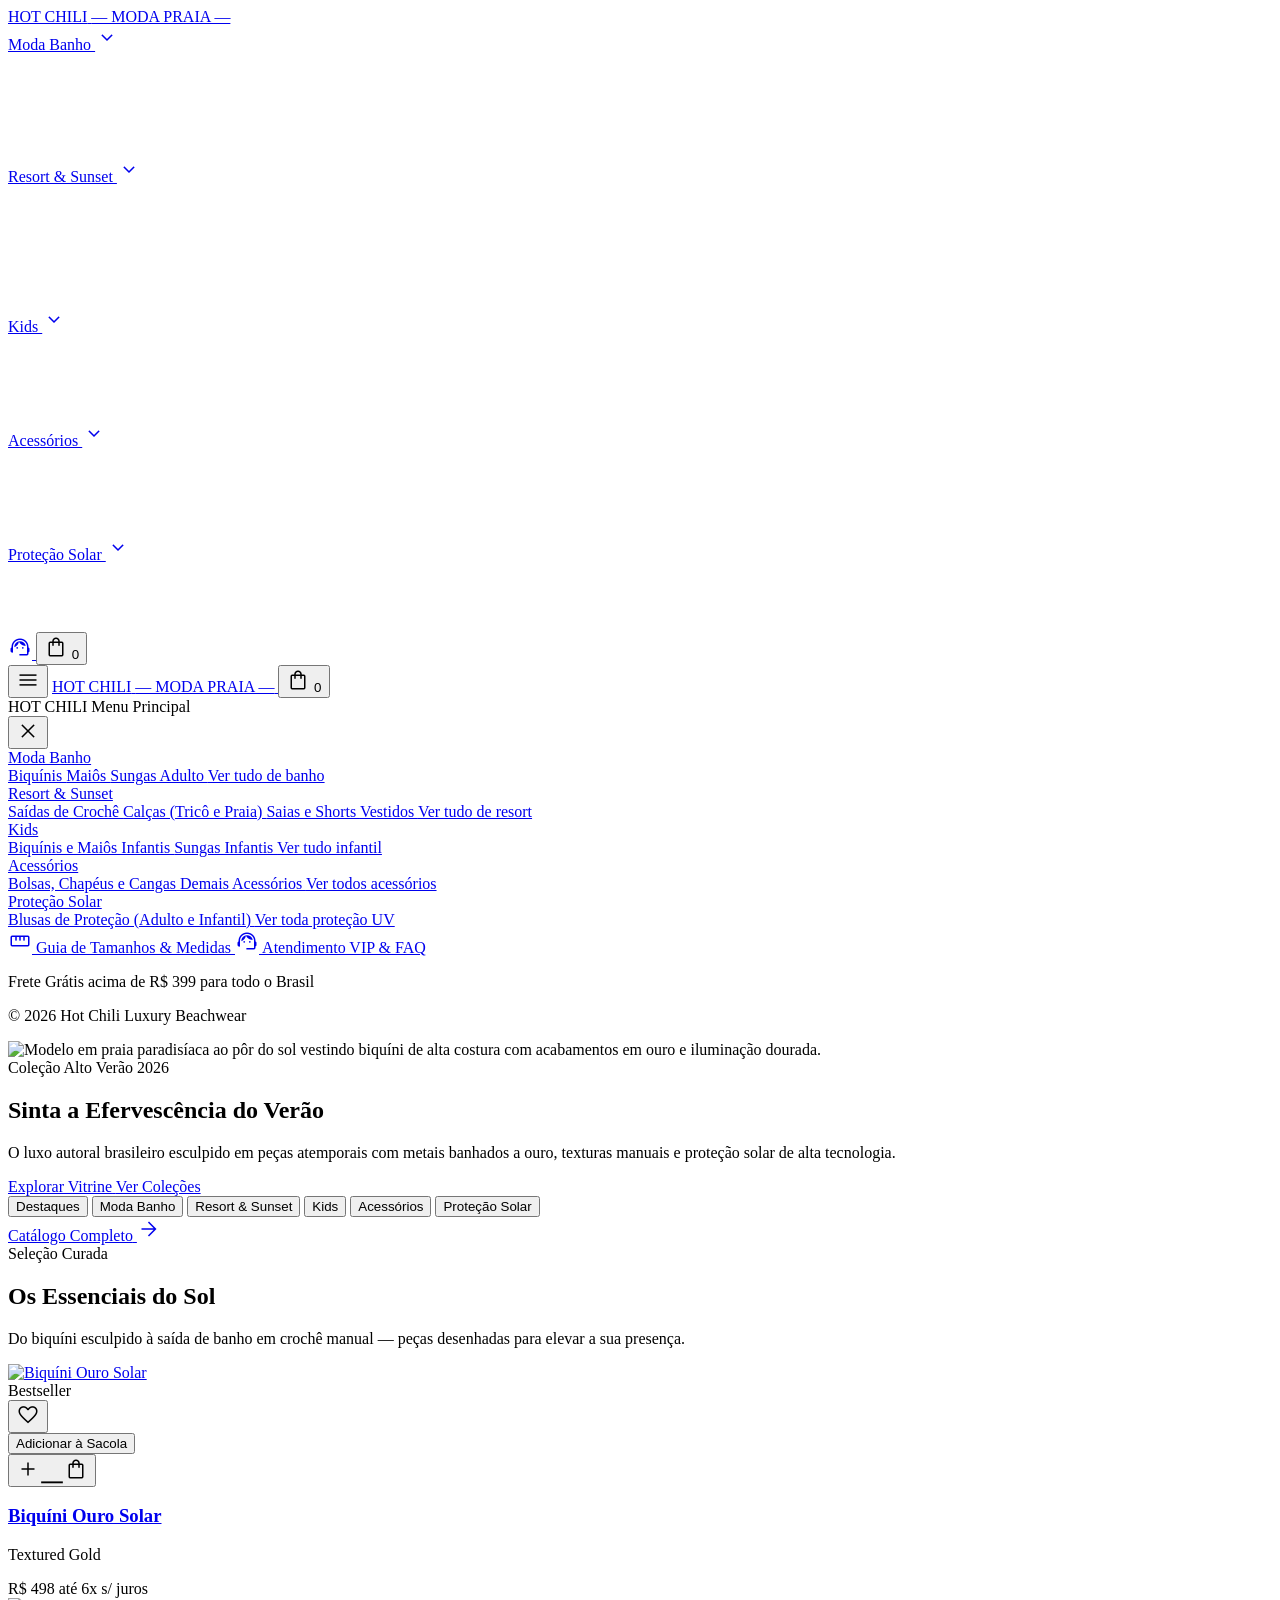
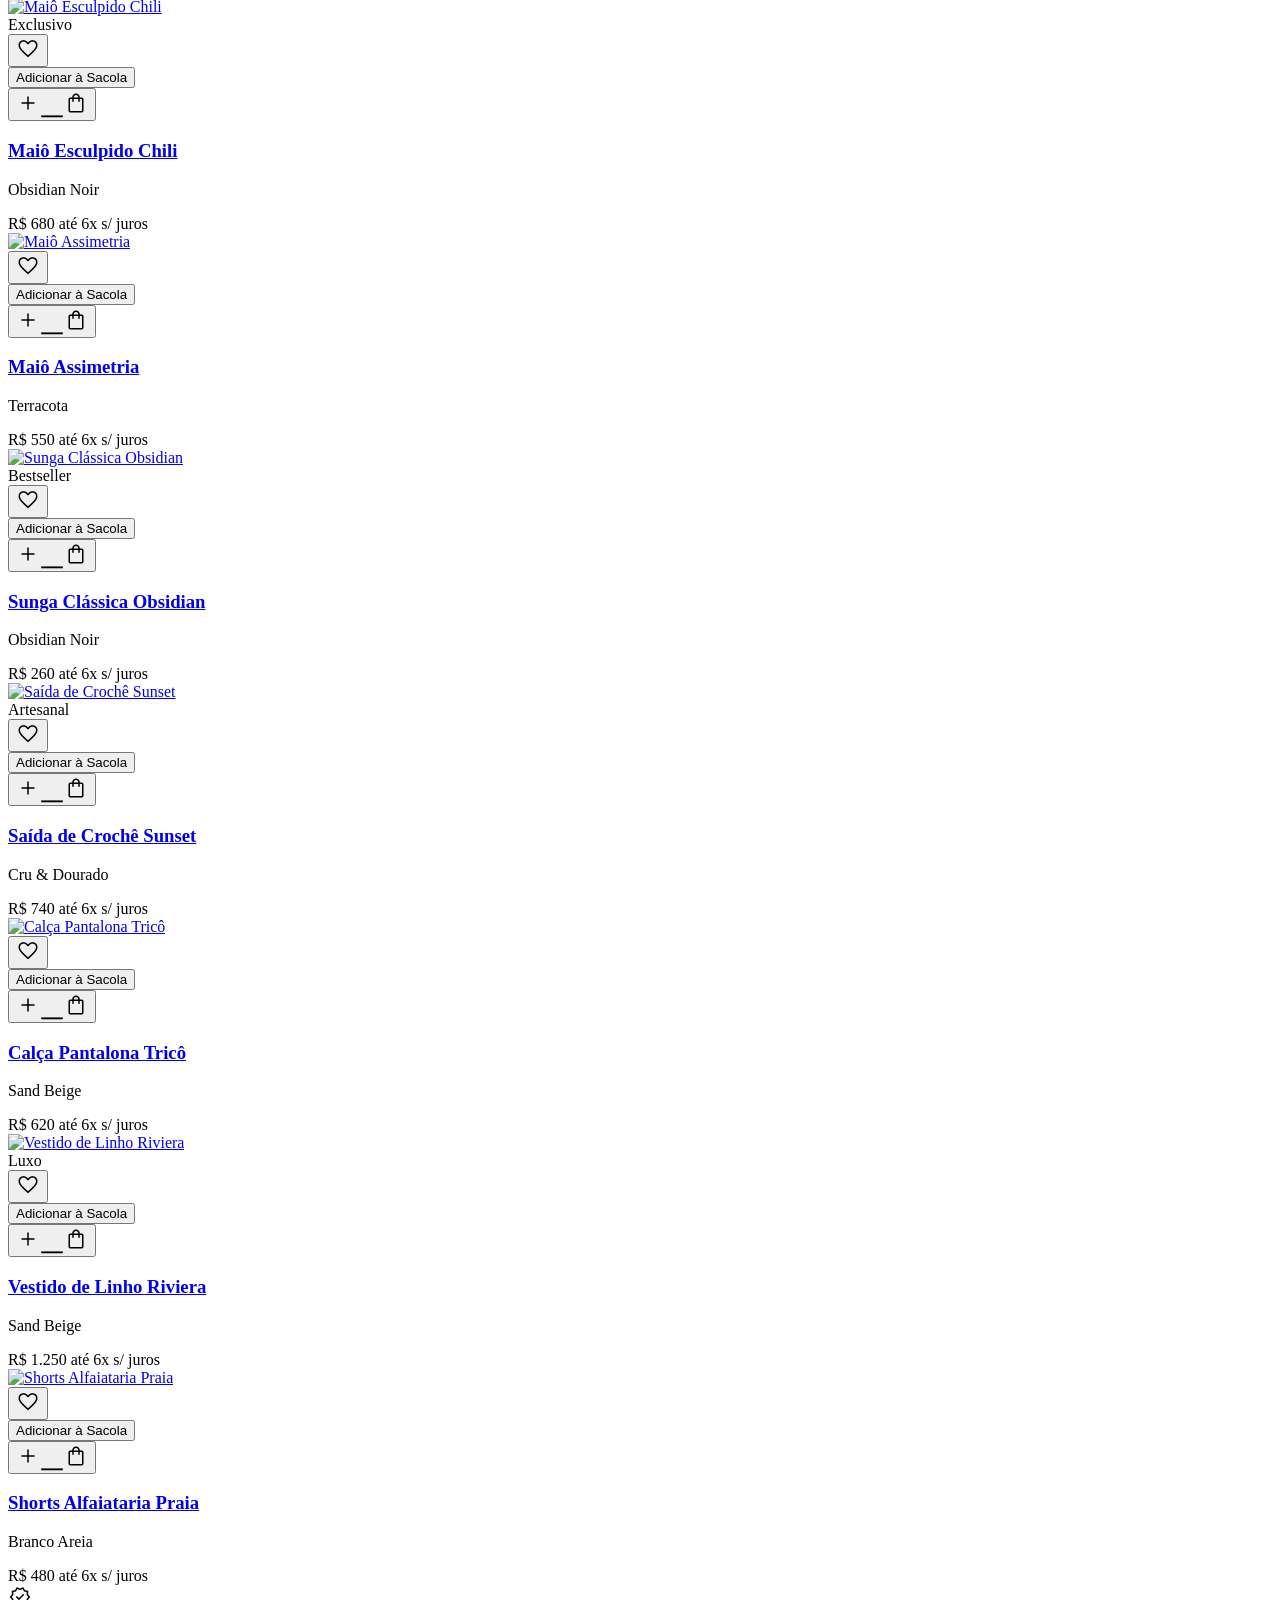
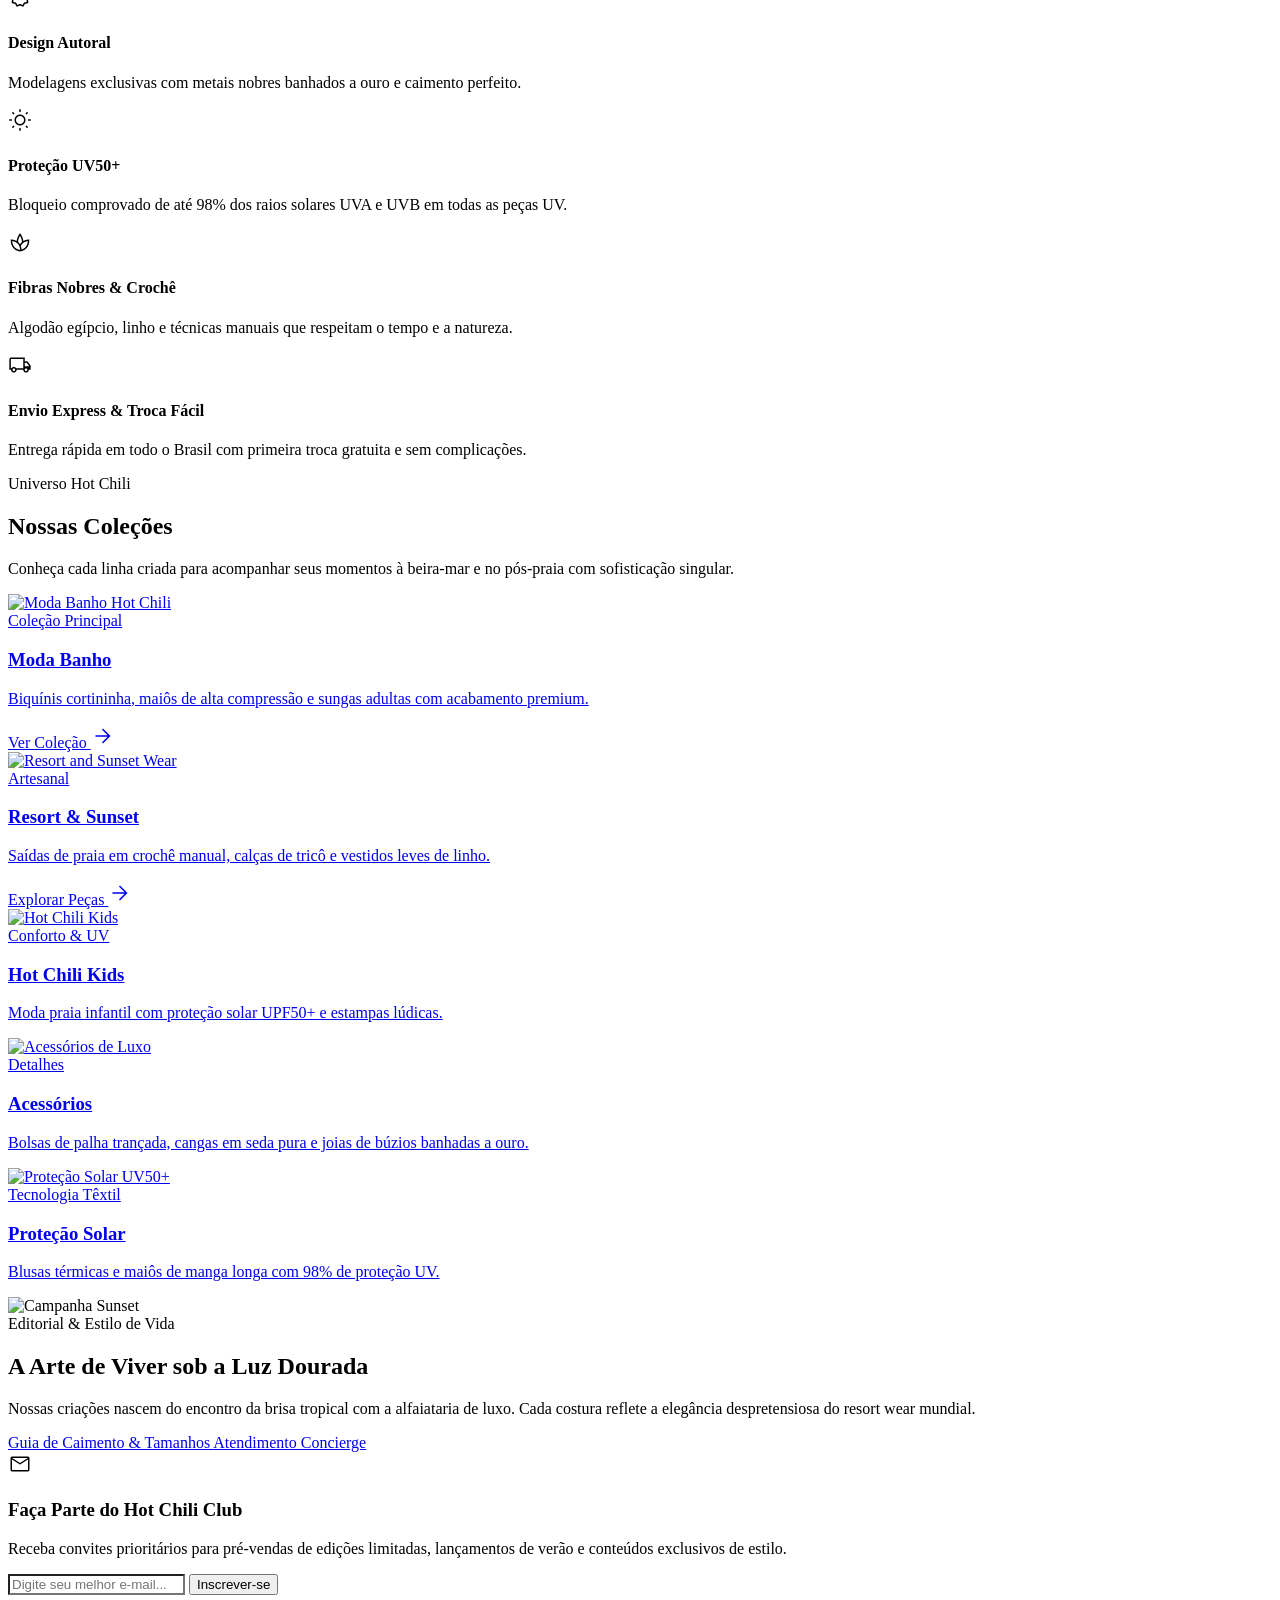
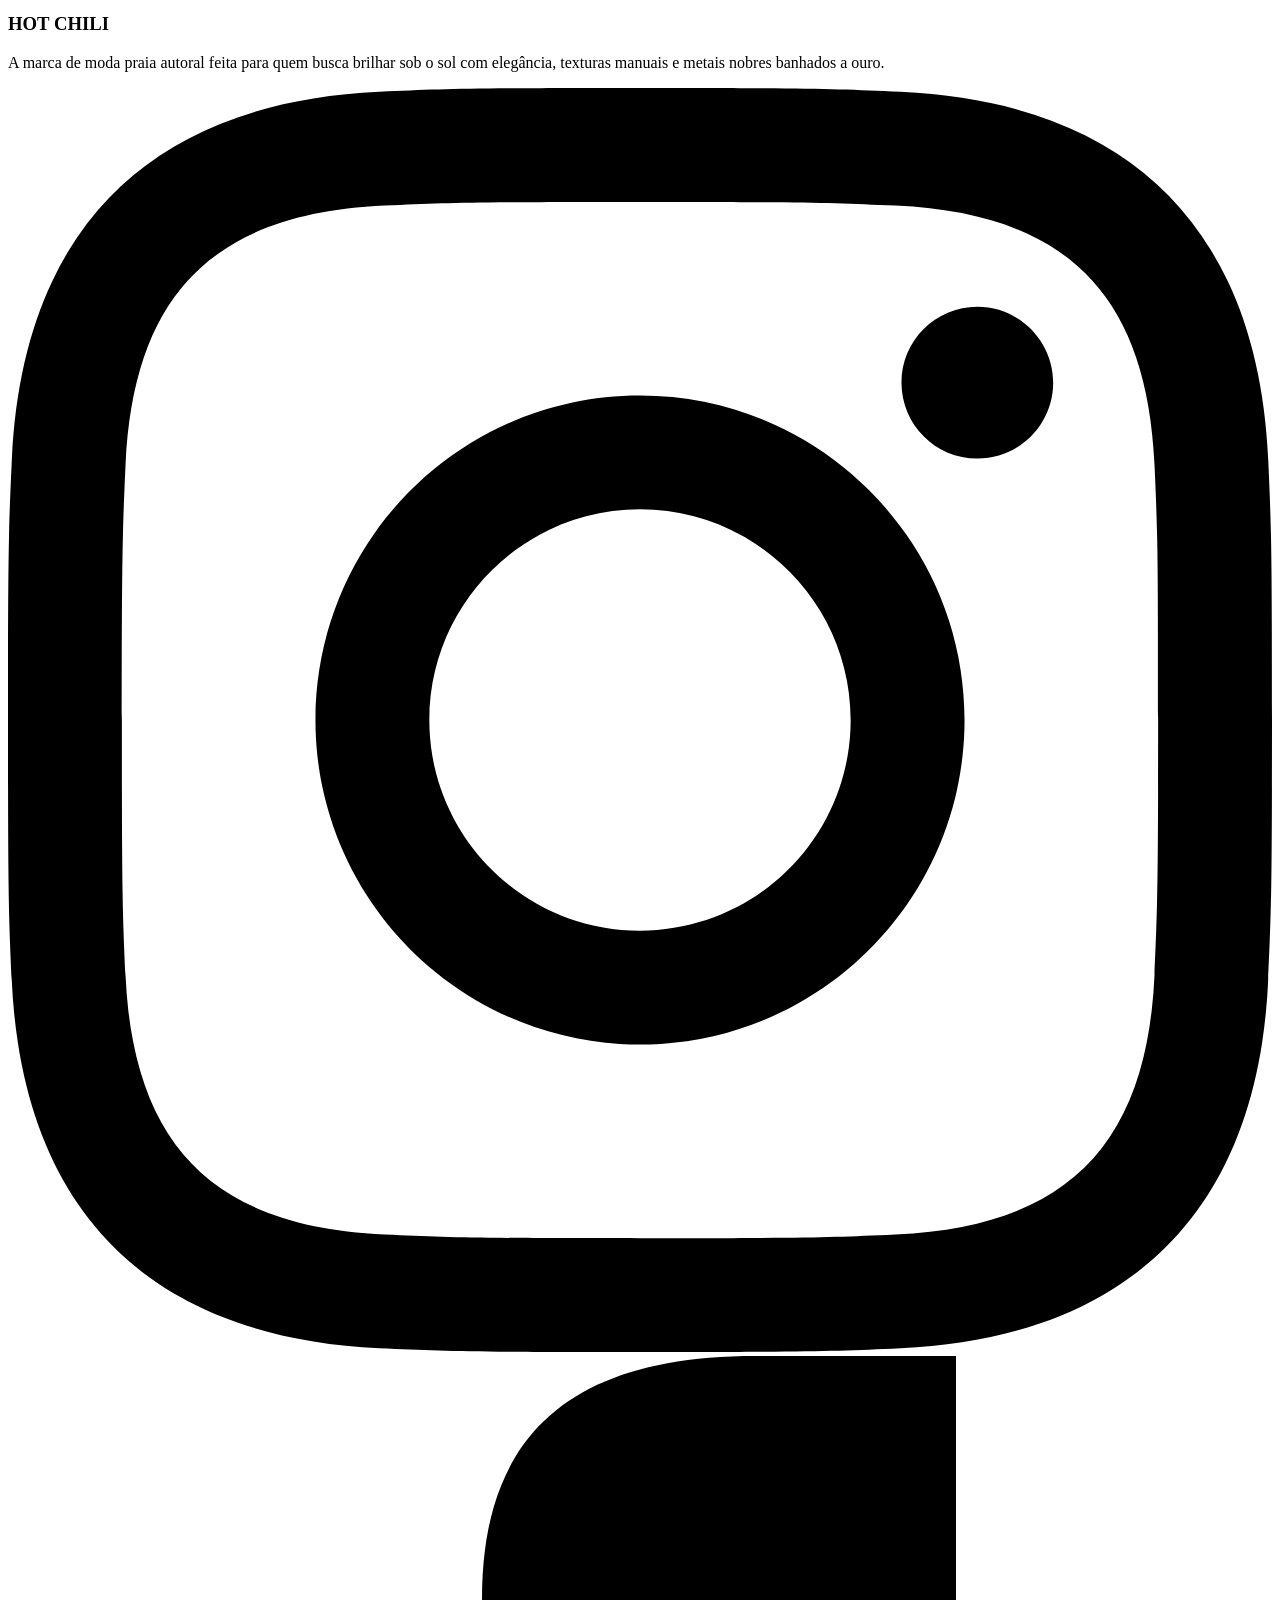
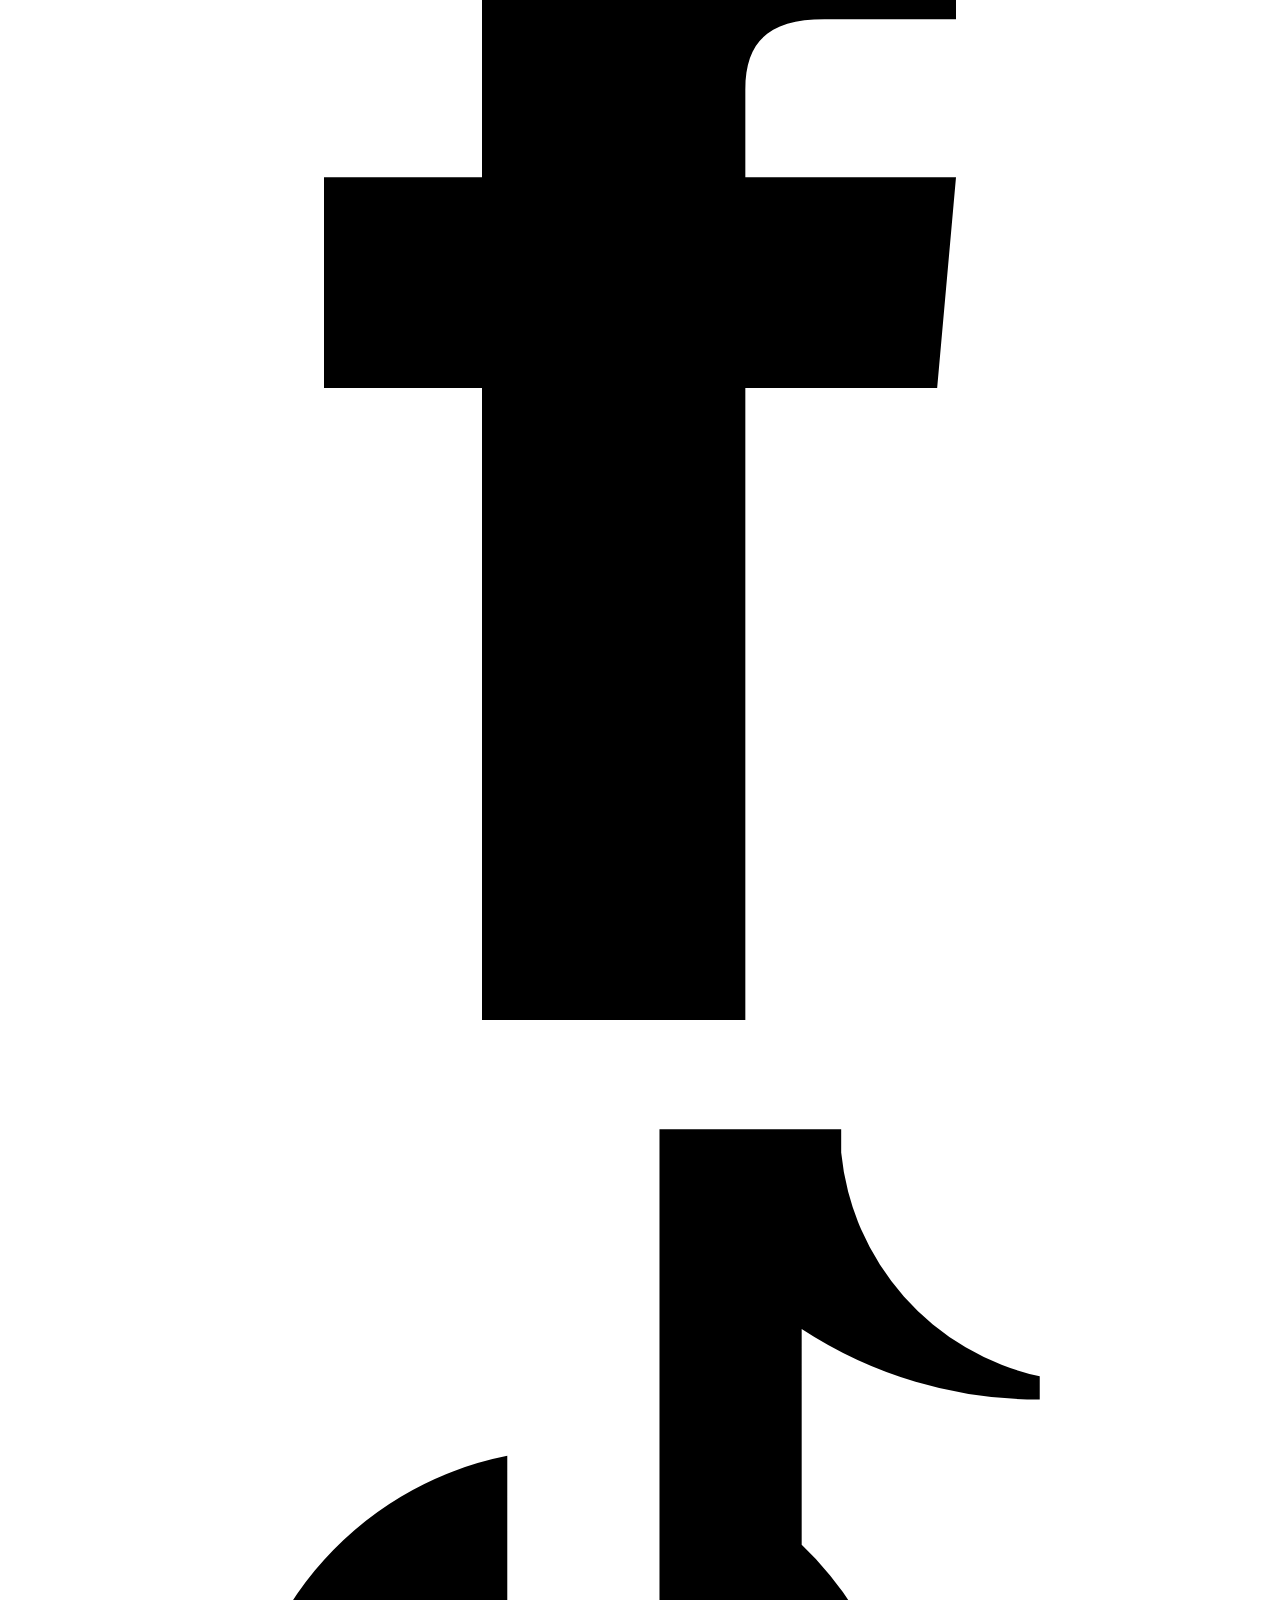
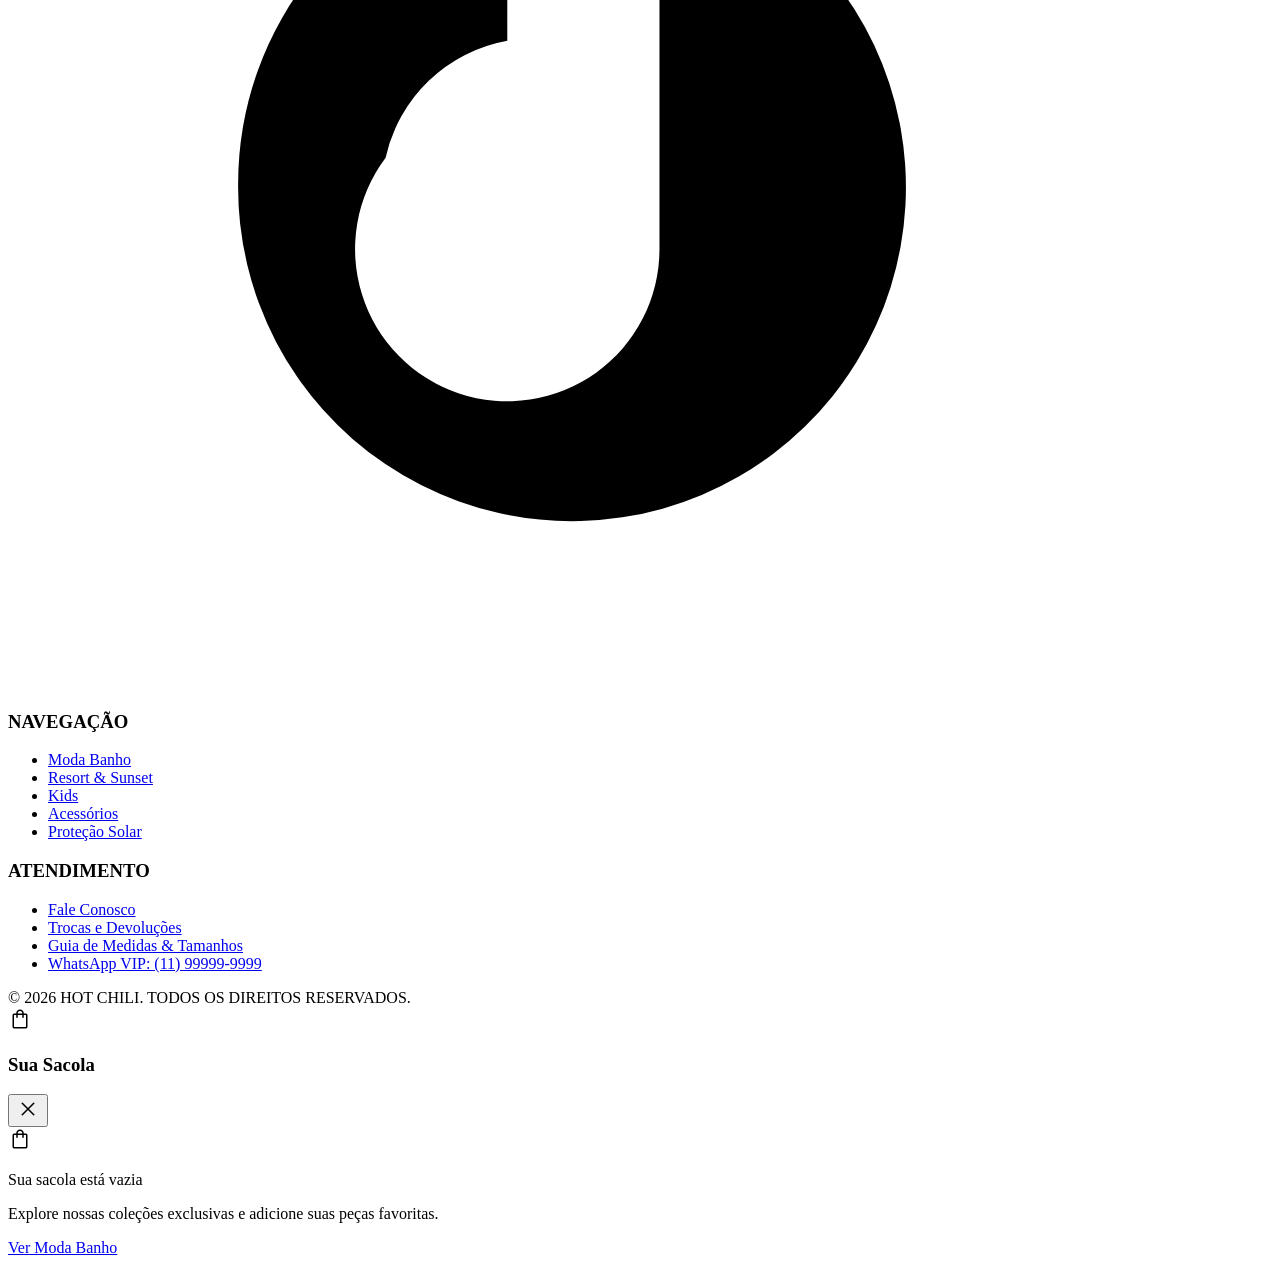
==== index.html @ a3813afa "feat: Hot Chili Luxury Beachwear E-commerce & Headless CMS" ====
<!DOCTYPE html>
<html class="scroll-smooth" lang="pt-BR">
<head>
    <meta charset="utf-8"/>
    <meta content="width=device-width, initial-scale=1.0, maximum-scale=5.0" name="viewport"/>
    <title>Hot Chili | Sinta a Efervescência do Verão - Luxury Beachwear</title>
    <!-- Google Fonts -->
    <link href="https://fonts.googleapis.com" rel="preconnect"/>
    <link crossorigin="" href="https://fonts.gstatic.com" rel="preconnect"/>
    <link href="https://fonts.googleapis.com/css2?family=Cinzel:wght@400..800&amp;family=Hanken+Grotesk:ital,wght@0,100..900;1,100..900&amp;family=Playfair+Display:ital,wght@0,400..900;1,400..900&amp;display=swap" rel="stylesheet"/>
    <!-- Material Symbols -->
    <link href="https://fonts.googleapis.com/css2?family=Material+Symbols+Outlined:wght,FILL@100..700,0..1&amp;display=swap" rel="stylesheet"/>
    <!-- Tailwind CSS & Global Stylesheet -->
    <script src="https://cdn.tailwindcss.com?plugins=forms,container-queries"></script>
    <script src="js/config/tailwind-theme.js"></script>
    <link rel="stylesheet" href="css/main.css"/>
</head>
<body data-page-id="home" class="bg-surface text-on-surface font-body-md antialiased selection:bg-primary-container selection:text-on-primary-container">
    <div id="header-root"></div>

    <main class="pt-14 sm:pt-16 lg:pt-[65px]">
        <!-- Painel 1: Hero Section Editorial (Renderizado dinamicamente via Hero.js & HomePage.js) -->
        <div id="hero-root"></div>

        <!-- Painel 2: Barra de Filtros & Navegador Rápido de Categorias (Renderizado via SubNavBar.js & HomePage.js) -->
        <div id="subnav-root"></div>

        <!-- Vitrine Dinâmica de Produtos (Renderizada via ProductGrid.js & HomePage.js) -->
        <div id="vitrine-root"></div>

        <!-- Seção de Pilares de Luxo e Diferenciais de Marca -->
        <section class="py-10 sm:py-14 px-4 sm:px-6 md:px-8 lg:px-12 bg-surface-container-low border-b border-outline-variant/20">
            <div class="max-w-7xl mx-auto grid grid-cols-1 sm:grid-cols-2 lg:grid-cols-4 gap-6 sm:gap-8">
                <div class="flex items-start gap-4 p-2 sm:p-4 fade-lift">
                    <div class="w-11 h-11 sm:w-12 sm:h-12 rounded-full bg-primary-container/30 text-primary flex items-center justify-center flex-shrink-0">
                        <span class="material-symbols-outlined text-xl sm:text-2xl">verified</span>
                    </div>
                    <div>
                        <h4 class="font-title-md text-sm sm:text-base text-on-surface font-semibold mb-1">Design Autoral</h4>
                        <p class="font-body-md text-xs sm:text-sm text-on-surface-variant">Modelagens exclusivas com metais nobres banhados a ouro e caimento perfeito.</p>
                    </div>
                </div>

                <div class="flex items-start gap-4 p-2 sm:p-4 fade-lift" style="transition-delay: 100ms;">
                    <div class="w-11 h-11 sm:w-12 sm:h-12 rounded-full bg-primary-container/30 text-primary flex items-center justify-center flex-shrink-0">
                        <span class="material-symbols-outlined text-xl sm:text-2xl">wb_sunny</span>
                    </div>
                    <div>
                        <h4 class="font-title-md text-sm sm:text-base text-on-surface font-semibold mb-1">Proteção UV50+</h4>
                        <p class="font-body-md text-xs sm:text-sm text-on-surface-variant">Bloqueio comprovado de até 98% dos raios solares UVA e UVB em todas as peças UV.</p>
                    </div>
                </div>

                <div class="flex items-start gap-4 p-2 sm:p-4 fade-lift" style="transition-delay: 200ms;">
                    <div class="w-11 h-11 sm:w-12 sm:h-12 rounded-full bg-primary-container/30 text-primary flex items-center justify-center flex-shrink-0">
                        <span class="material-symbols-outlined text-xl sm:text-2xl">spa</span>
                    </div>
                    <div>
                        <h4 class="font-title-md text-sm sm:text-base text-on-surface font-semibold mb-1">Fibras Nobres &amp; Crochê</h4>
                        <p class="font-body-md text-xs sm:text-sm text-on-surface-variant">Algodão egípcio, linho e técnicas manuais que respeitam o tempo e a natureza.</p>
                    </div>
                </div>

                <div class="flex items-start gap-4 p-2 sm:p-4 fade-lift" style="transition-delay: 300ms;">
                    <div class="w-11 h-11 sm:w-12 sm:h-12 rounded-full bg-primary-container/30 text-primary flex items-center justify-center flex-shrink-0">
                        <span class="material-symbols-outlined text-xl sm:text-2xl">local_shipping</span>
                    </div>
                    <div>
                        <h4 class="font-title-md text-sm sm:text-base text-on-surface font-semibold mb-1">Envio Express &amp; Troca Fácil</h4>
                        <p class="font-body-md text-xs sm:text-sm text-on-surface-variant">Entrega rápida em todo o Brasil com primeira troca gratuita e sem complicações.</p>
                    </div>
                </div>
            </div>
        </section>

        <!-- Bento Grid de Coleções Exclusivas (Summer Essentials) -->
        <section class="py-12 sm:py-16 md:py-20 px-4 sm:px-6 md:px-8 lg:px-12 bg-surface" id="colecoes">
            <div class="mb-8 sm:mb-12 text-center max-w-2xl mx-auto fade-lift px-2">
                <span class="text-primary font-label-sm text-xs uppercase tracking-widest font-bold block mb-2">Universo Hot Chili</span>
                <h2 class="font-display-lg text-2xl sm:text-3xl md:text-4xl text-on-surface mb-2 sm:mb-3">Nossas Coleções</h2>
                <p class="font-body-md text-on-surface-variant text-xs sm:text-sm md:text-base">Conheça cada linha criada para acompanhar seus momentos à beira-mar e no pós-praia com sofisticação singular.</p>
            </div>

            <div class="grid grid-cols-1 md:grid-cols-12 gap-4 sm:gap-6 max-w-7xl mx-auto">
                <!-- 1. Moda Praia (Featured Grande - 7 cols) -->
                <a href="moda-banho.html" class="md:col-span-7 relative min-h-[340px] sm:min-h-[380px] md:min-h-[460px] rounded-xl overflow-hidden group cursor-pointer shadow-[0_20px_40px_rgba(123,88,0,0.06)] block fade-lift">
                    <img class="absolute inset-0 w-full h-full object-cover transition-transform duration-1000 group-hover:scale-105" alt="Moda Banho Hot Chili" src="https://lh3.googleusercontent.com/aida/[base64]"/>
                    <div class="absolute inset-0 bg-gradient-to-t from-on-surface/85 via-on-surface/30 to-transparent flex items-end p-5 sm:p-8 md:p-10">
                        <div>
                            <span class="bg-primary text-on-primary font-label-sm text-[10px] sm:text-xs px-3 py-1 sm:px-3.5 sm:py-1.5 rounded-full mb-2 sm:mb-3 inline-block uppercase tracking-wider font-bold">Coleção Principal</span>
                            <h3 class="font-display-lg text-xl sm:text-2xl md:text-3xl text-surface-container-lowest mb-1.5 sm:mb-2">Moda Banho</h3>
                            <p class="font-body-md text-surface-variant/90 text-xs sm:text-sm md:text-base max-w-md">Biquínis cortininha, maiôs de alta compressão e sungas adultas com acabamento premium.</p>
                            <span class="inline-flex items-center gap-1.5 text-primary-fixed font-label-sm text-xs uppercase tracking-widest mt-3 sm:mt-4 group-hover:translate-x-2 transition-transform duration-300 font-semibold">
                                Ver Coleção <span class="material-symbols-outlined text-sm">arrow_forward</span>
                            </span>
                        </div>
                    </div>
                </a>

                <!-- 2. Resort & Sunset (5 cols) -->
                <a href="resort-sunset.html" class="md:col-span-5 relative min-h-[340px] sm:min-h-[380px] md:min-h-[460px] rounded-xl overflow-hidden group cursor-pointer shadow-[0_20px_40px_rgba(123,88,0,0.06)] block fade-lift" style="transition-delay: 100ms;">
                    <img class="absolute inset-0 w-full h-full object-cover transition-transform duration-1000 group-hover:scale-105" alt="Resort and Sunset Wear" src="https://lh3.googleusercontent.com/aida-public/[base64]"/>
                    <div class="absolute inset-0 bg-gradient-to-t from-on-surface/85 via-on-surface/30 to-transparent flex items-end p-5 sm:p-8">
                        <div>
                            <span class="bg-surface/80 backdrop-blur-md text-primary font-label-sm text-[10px] sm:text-xs px-3 py-1 sm:px-3.5 sm:py-1.5 rounded-full mb-2 sm:mb-3 inline-block uppercase tracking-wider font-bold">Artesanal</span>
                            <h3 class="font-display-lg text-xl sm:text-2xl md:text-3xl text-surface-container-lowest mb-1.5 sm:mb-2">Resort &amp; Sunset</h3>
                            <p class="font-body-md text-surface-variant/90 text-xs sm:text-sm">Saídas de praia em crochê manual, calças de tricô e vestidos leves de linho.</p>
                            <span class="inline-flex items-center gap-1.5 text-primary-fixed font-label-sm text-xs uppercase tracking-widest mt-3 sm:mt-4 group-hover:translate-x-2 transition-transform duration-300 font-semibold">
                                Explorar Peças <span class="material-symbols-outlined text-sm">arrow_forward</span>
                            </span>
                        </div>
                    </div>
                </a>

                <!-- 3. Hot Chili Kids (4 cols) -->
                <a href="kids.html" class="md:col-span-4 relative min-h-[260px] sm:min-h-[300px] md:min-h-[340px] rounded-xl overflow-hidden group cursor-pointer shadow-[0_20px_40px_rgba(123,88,0,0.06)] block fade-lift">
                    <img class="absolute inset-0 w-full h-full object-cover transition-transform duration-1000 group-hover:scale-105" alt="Hot Chili Kids" src="https://lh3.googleusercontent.com/aida/[base64]"/>
                    <div class="absolute inset-0 bg-gradient-to-t from-on-surface/85 via-on-surface/30 to-transparent flex items-end p-4 sm:p-6">
                        <div>
                            <span class="bg-surface/80 backdrop-blur-md text-primary font-label-sm text-[9px] sm:text-[10px] px-2.5 py-0.5 sm:px-3 sm:py-1 rounded-full mb-1.5 inline-block uppercase tracking-wider font-bold">Conforto &amp; UV</span>
                            <h3 class="font-display-lg text-lg sm:text-xl md:text-2xl text-surface-container-lowest mb-1">Hot Chili Kids</h3>
                            <p class="font-body-md text-surface-variant/90 text-xs">Moda praia infantil com proteção solar UPF50+ e estampas lúdicas.</p>
                        </div>
                    </div>
                </a>

                <!-- 4. Acessórios de Luxo (4 cols) -->
                <a href="acessorios.html" class="md:col-span-4 relative min-h-[260px] sm:min-h-[300px] md:min-h-[340px] rounded-xl overflow-hidden group cursor-pointer shadow-[0_20px_40px_rgba(123,88,0,0.06)] block fade-lift" style="transition-delay: 100ms;">
                    <img class="absolute inset-0 w-full h-full object-cover transition-transform duration-1000 group-hover:scale-105" alt="Acessórios de Luxo" src="https://lh3.googleusercontent.com/aida-public/[base64]"/>
                    <div class="absolute inset-0 bg-gradient-to-t from-on-surface/85 via-on-surface/30 to-transparent flex items-end p-4 sm:p-6">
                        <div>
                            <span class="bg-surface/80 backdrop-blur-md text-primary font-label-sm text-[9px] sm:text-[10px] px-2.5 py-0.5 sm:px-3 sm:py-1 rounded-full mb-1.5 inline-block uppercase tracking-wider font-bold">Detalhes</span>
                            <h3 class="font-display-lg text-lg sm:text-xl md:text-2xl text-surface-container-lowest mb-1">Acessórios</h3>
                            <p class="font-body-md text-surface-variant/90 text-xs">Bolsas de palha trançada, cangas em seda pura e joias de búzios banhadas a ouro.</p>
                        </div>
                    </div>
                </a>

                <!-- 5. Proteção Solar (4 cols) -->
                <a href="protecao-solar.html" class="md:col-span-4 relative min-h-[260px] sm:min-h-[300px] md:min-h-[340px] rounded-xl overflow-hidden group cursor-pointer shadow-[0_20px_40px_rgba(123,88,0,0.06)] block fade-lift" style="transition-delay: 200ms;">
                    <img class="absolute inset-0 w-full h-full object-cover transition-transform duration-1000 group-hover:scale-105" alt="Proteção Solar UV50+" src="https://lh3.googleusercontent.com/aida/[base64]"/>
                    <div class="absolute inset-0 bg-gradient-to-t from-on-surface/85 via-on-surface/30 to-transparent flex items-end p-4 sm:p-6">
                        <div>
                            <span class="bg-surface/80 backdrop-blur-md text-primary font-label-sm text-[9px] sm:text-[10px] px-2.5 py-0.5 sm:px-3 sm:py-1 rounded-full mb-1.5 inline-block uppercase tracking-wider font-bold">Tecnologia Têxtil</span>
                            <h3 class="font-display-lg text-lg sm:text-xl md:text-2xl text-surface-container-lowest mb-1">Proteção Solar</h3>
                            <p class="font-body-md text-surface-variant/90 text-xs">Blusas térmicas e maiôs de manga longa com 98% de proteção UV.</p>
                        </div>
                    </div>
                </a>
            </div>
        </section>

        <!-- Campanha Editorial: The Sunset Experience -->
        <section class="w-full relative py-14 sm:py-20 md:py-28 overflow-hidden bg-on-surface text-surface">
            <div class="absolute inset-0 opacity-20">
                <img alt="Campanha Sunset" class="w-full h-full object-cover" src="https://lh3.googleusercontent.com/aida-public/[base64]"/>
            </div>
            <div class="relative z-10 max-w-4xl mx-auto px-4 sm:px-6 md:px-8 lg:px-12 text-center">
                <span class="font-label-sm text-[10px] sm:text-xs uppercase tracking-[0.25em] sm:tracking-[0.3em] text-primary-fixed-dim block mb-3 sm:mb-4">Editorial &amp; Estilo de Vida</span>
                <h2 class="font-display-lg text-2xl sm:text-4xl md:text-5xl lg:text-6xl text-surface mb-4 sm:mb-6 leading-tight">
                    A Arte de Viver sob a Luz Dourada
                </h2>
                <p class="font-body-lg text-surface-variant text-xs sm:text-base md:text-lg max-w-2xl mx-auto mb-8 sm:mb-10 px-2">
                    Nossas criações nascem do encontro da brisa tropical com a alfaiataria de luxo. Cada costura reflete a elegância despretensiosa do resort wear mundial.
                </p>
                <div class="flex flex-col sm:flex-row gap-3 sm:gap-4 justify-center items-center px-4 sm:px-0">
                    <a href="guia-tamanhos.html" class="w-full sm:w-auto px-8 py-3.5 sm:py-4 rounded-full border border-primary-fixed-dim/50 text-primary-fixed-dim hover:bg-primary-fixed-dim hover:text-on-surface font-label-sm text-xs uppercase tracking-widest transition-all duration-300 text-center">
                        Guia de Caimento &amp; Tamanhos
                    </a>
                    <a href="atendimento.html" class="w-full sm:w-auto px-8 py-3.5 sm:py-4 rounded-full bg-primary text-on-primary hover:bg-primary-container font-label-sm text-xs uppercase tracking-widest transition-all duration-300 text-center shadow-md">
                        Atendimento Concierge
                    </a>
                </div>
            </div>
        </section>

        <!-- Newsletter & VIP Club (Hot Chili Club) -->
        <section class="py-12 sm:py-16 px-4 sm:px-6 md:px-8 lg:px-12 bg-surface-container-high border-t border-outline-variant/30">
            <div class="max-w-3xl mx-auto text-center fade-lift">
                <span class="material-symbols-outlined text-3xl sm:text-4xl text-primary mb-2 sm:mb-3">mail</span>
                <h3 class="font-display-lg text-xl sm:text-2xl md:text-3xl text-on-surface mb-2 sm:mb-3">Faça Parte do Hot Chili Club</h3>
                <p class="font-body-md text-on-surface-variant mb-6 sm:mb-8 max-w-xl mx-auto text-xs sm:text-sm md:text-base px-2">
                    Receba convites prioritários para pré-vendas de edições limitadas, lançamentos de verão e conteúdos exclusivos de estilo.
                </p>

                <form id="newsletter-form" class="flex flex-col sm:flex-row gap-3 max-w-md mx-auto px-4 sm:px-0">
                    <input required type="email" placeholder="Digite seu melhor e-mail..." class="flex-grow px-5 sm:px-6 py-3.5 rounded-full bg-surface border border-outline-variant/40 text-on-surface placeholder-on-surface-variant/60 focus:outline-none focus:border-primary text-sm"/>
                    <button type="submit" class="btn-fluid-hover bg-on-surface text-primary-fixed-dim px-8 py-3.5 rounded-full font-label-sm text-xs uppercase tracking-widest flex-shrink-0 shadow-md active:scale-95">
                        <span>Inscrever-se</span>
                    </button>
                </form>
                <p id="newsletter-feedback" class="hidden mt-4 text-xs font-semibold text-primary"></p>
            </div>
        </section>
    </main>

    <!-- Footer Global (Renderizado via Footer.js) -->
    <div id="footer-root"></div>

    <script type="module" src="js/app.js"></script>
</body>
</html>
---- css/main.css ----
/* ==========================================================================
   Hot Chili Luxury Beachwear - Global Stylesheet
   ========================================================================== */

/* Prevent horizontal scroll issues without breaking position: sticky */
html {
    scroll-behavior: smooth;
}

body {
    overflow-x: clip;
    -webkit-tap-highlight-color: transparent;
    touch-action: manipulation;
}

/* Sticky SubNavBar Utility */
.sticky-subnav {
    position: -webkit-sticky !important;
    position: sticky !important;
    top: 56px !important;
    z-index: 40 !important;
}

@media (min-width: 1024px) {
    .sticky-subnav {
        top: 65px !important;
    }
}

/* Material Symbols configuration */
.material-symbols-outlined {
    font-variation-settings: 'FILL' 0, 'wght' 300, 'GRAD' 0, 'opsz' 24;
}
.material-symbols-outlined.filled {
    font-variation-settings: 'FILL' 1, 'wght' 300, 'GRAD' 0, 'opsz' 24;
}

/* Custom Easings and Micro-animations */
.ease-out-quint {
    transition-timing-function: cubic-bezier(0.22, 1, 0.36, 1);
}

.zoom-img,
.card-hover-zoom img {
    transition: transform 0.7s cubic-bezier(0.22, 1, 0.36, 1);
}
.group:hover .zoom-img,
.card-hover-zoom:hover img {
    transform: scale(1.05);
}

/* Fluid Hover Button Animation */
.btn-fluid-hover {
    position: relative;
    overflow: hidden;
    transition: color 0.5s cubic-bezier(0.22, 1, 0.36, 1);
}
.btn-fluid-hover::before {
    content: '';
    position: absolute;
    top: 50%;
    left: 50%;
    width: 0;
    height: 0;
    background: #efbf62;
    border-radius: 50%;
    transform: translate(-50%, -50%);
    transition: width 0.6s cubic-bezier(0.22, 1, 0.36, 1), height 0.6s cubic-bezier(0.22, 1, 0.36, 1);
    z-index: 0;
}
.btn-fluid-hover:hover::before {
    width: 300%;
    padding-top: 300%;
}
.btn-fluid-hover span {
    position: relative;
    z-index: 1;
}
.btn-fluid-hover:hover {
    color: #201b13;
}

/* Scroll Animations */
.fade-lift {
    opacity: 0;
    transform: translateY(20px);
    transition: opacity 0.8s cubic-bezier(0.22, 1, 0.36, 1), transform 0.8s cubic-bezier(0.22, 1, 0.36, 1);
}
.fade-lift.visible {
    opacity: 1;
    transform: translateY(0);
}

/* Glassmorphism Navigation */
.glass-nav {
    background-color: rgba(255, 248, 243, 0.75);
    backdrop-filter: blur(16px);
    -webkit-backdrop-filter: blur(16px);
}

/* Dropdown Menu Transitions */
.dropdown-menu {
    opacity: 0;
    visibility: hidden;
    transform: translateY(10px);
    transition: all 0.3s cubic-bezier(0.22, 1, 0.36, 1);
}
.group:hover .dropdown-menu {
    opacity: 1;
    visibility: visible;
    transform: translateY(0);
}

/* Hide Scrollbar with Touch Momentum */
.hide-scrollbar::-webkit-scrollbar {
    display: none;
}
.hide-scrollbar {
    -ms-overflow-style: none;
    scrollbar-width: none;
    -webkit-overflow-scrolling: touch;
}

/* Focus and Accessibility */
a:focus-visible,
button:focus-visible,
input:focus-visible,
select:focus-visible {
    outline: 2px solid #7b5800;
    outline-offset: 2px;
}

/* Base Form Input Enhancements */
input[type="text"],
input[type="email"],
input[type="tel"],
select {
    color: #201b13;
    background-color: #ffffff;
}

/* Product Card Quick Add Micro-interaction */
.product-card .quick-add-btn {
    opacity: 0;
    transform: translateY(8px);
    transition: opacity 0.3s ease, transform 0.3s ease;
}

.product-card:hover .quick-add-btn {
    opacity: 1;
    transform: translateY(0);
}

/* Responsive Touch Devices: Always visible on mobile */
@media (hover: none) and (pointer: coarse) {
    .product-card .quick-add-btn {
        opacity: 1;
        transform: translateY(0);
    }
}
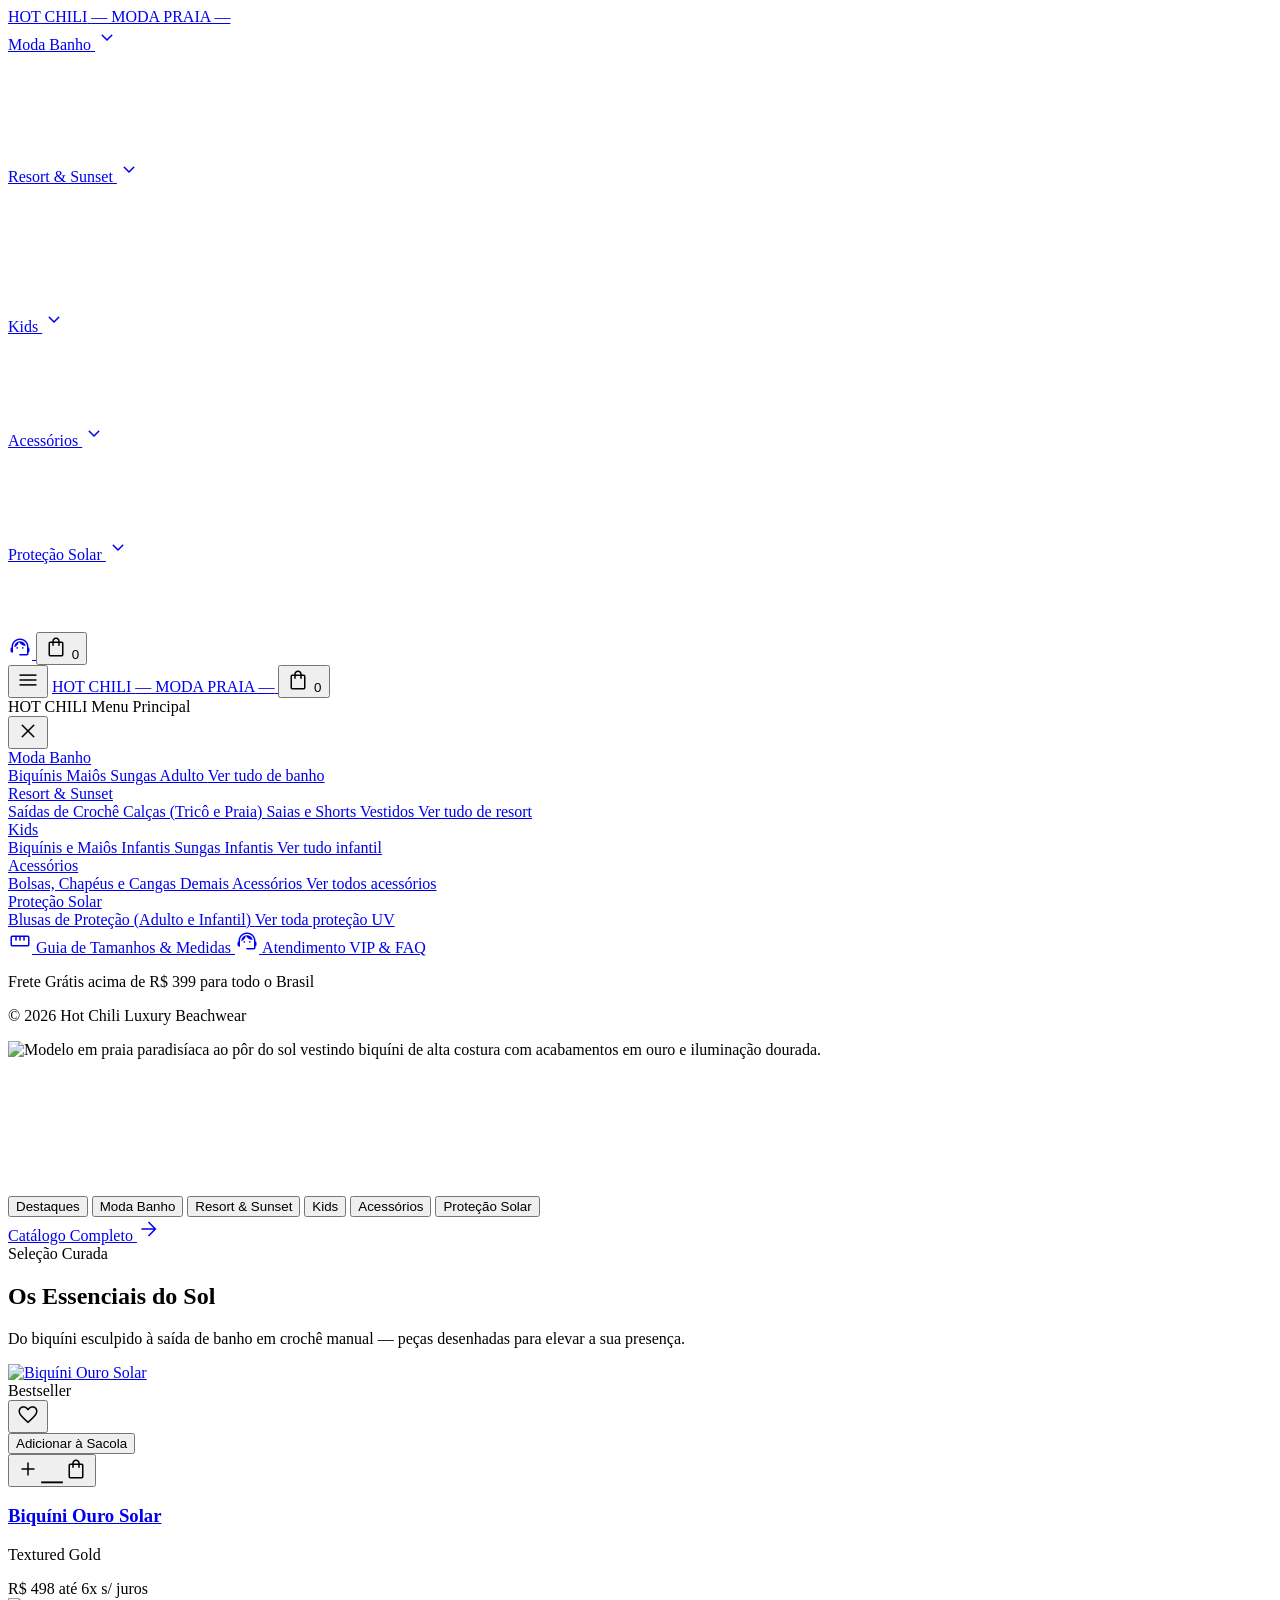
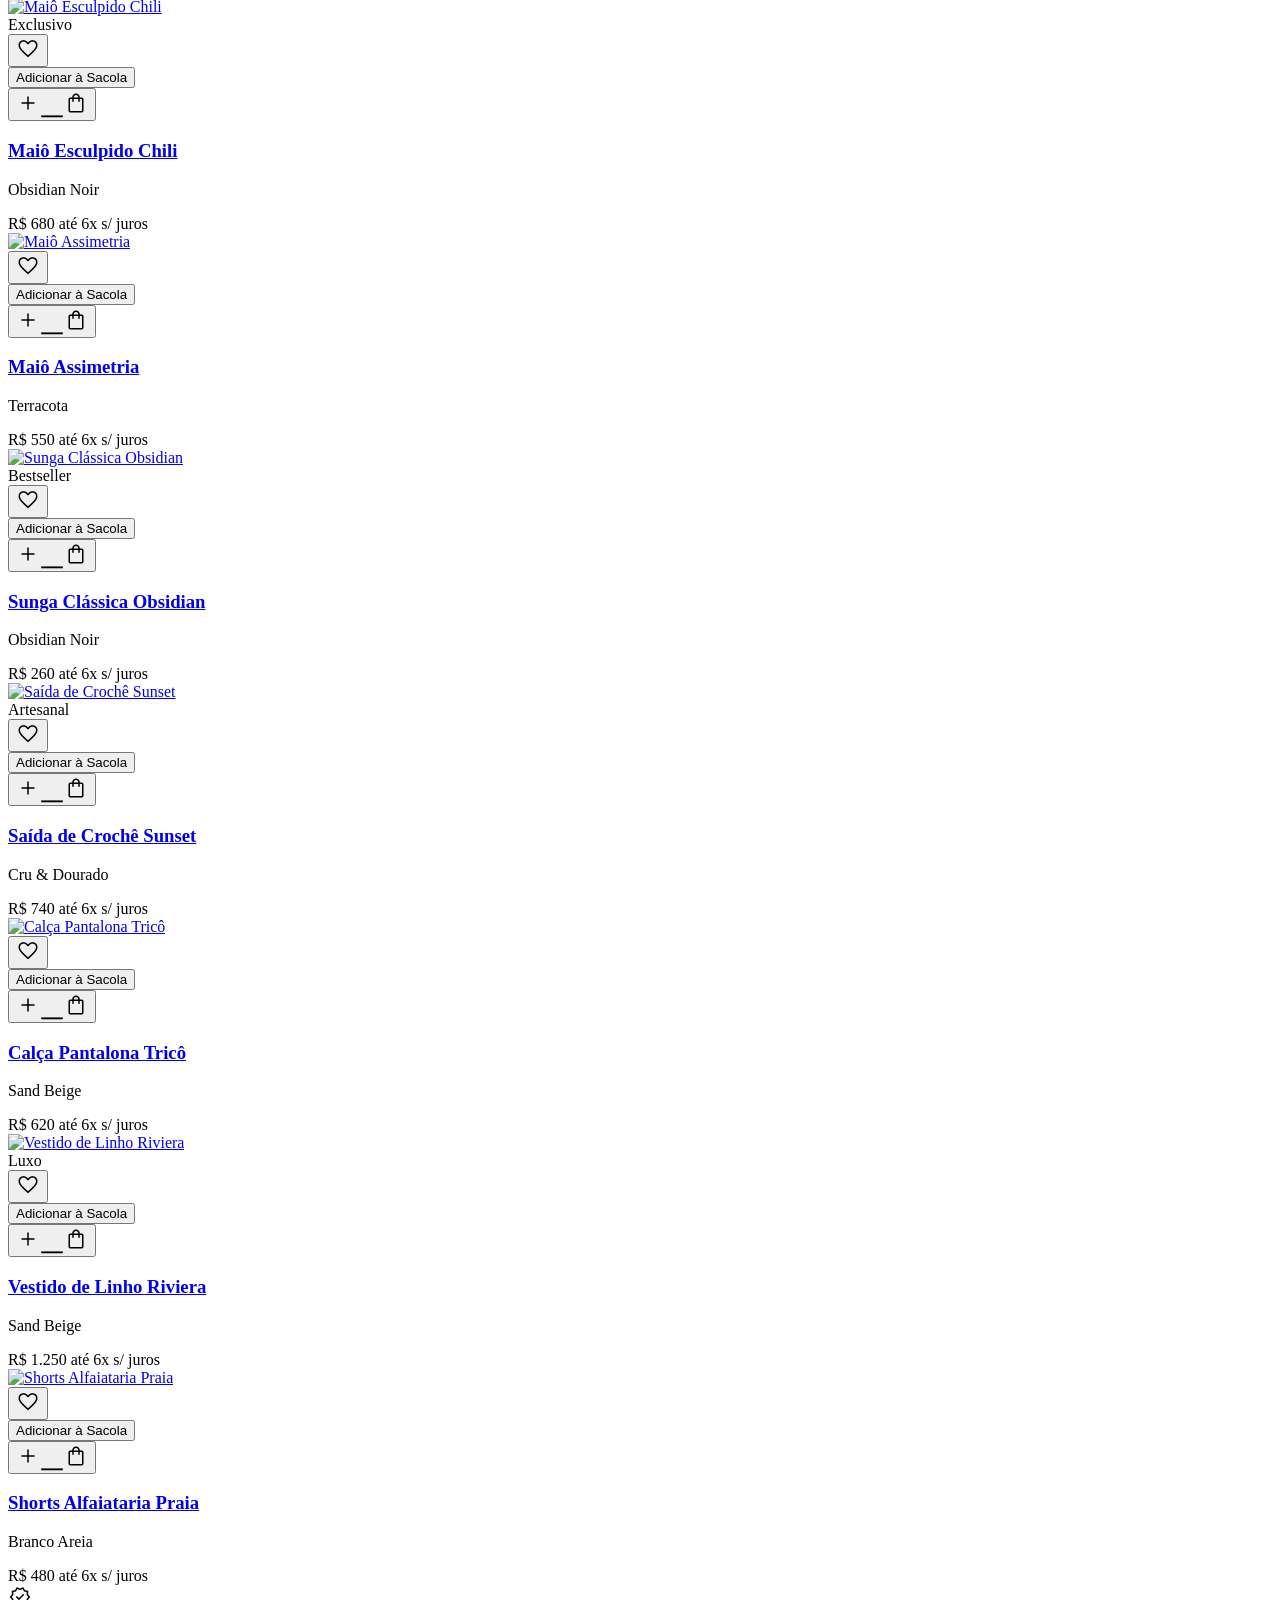
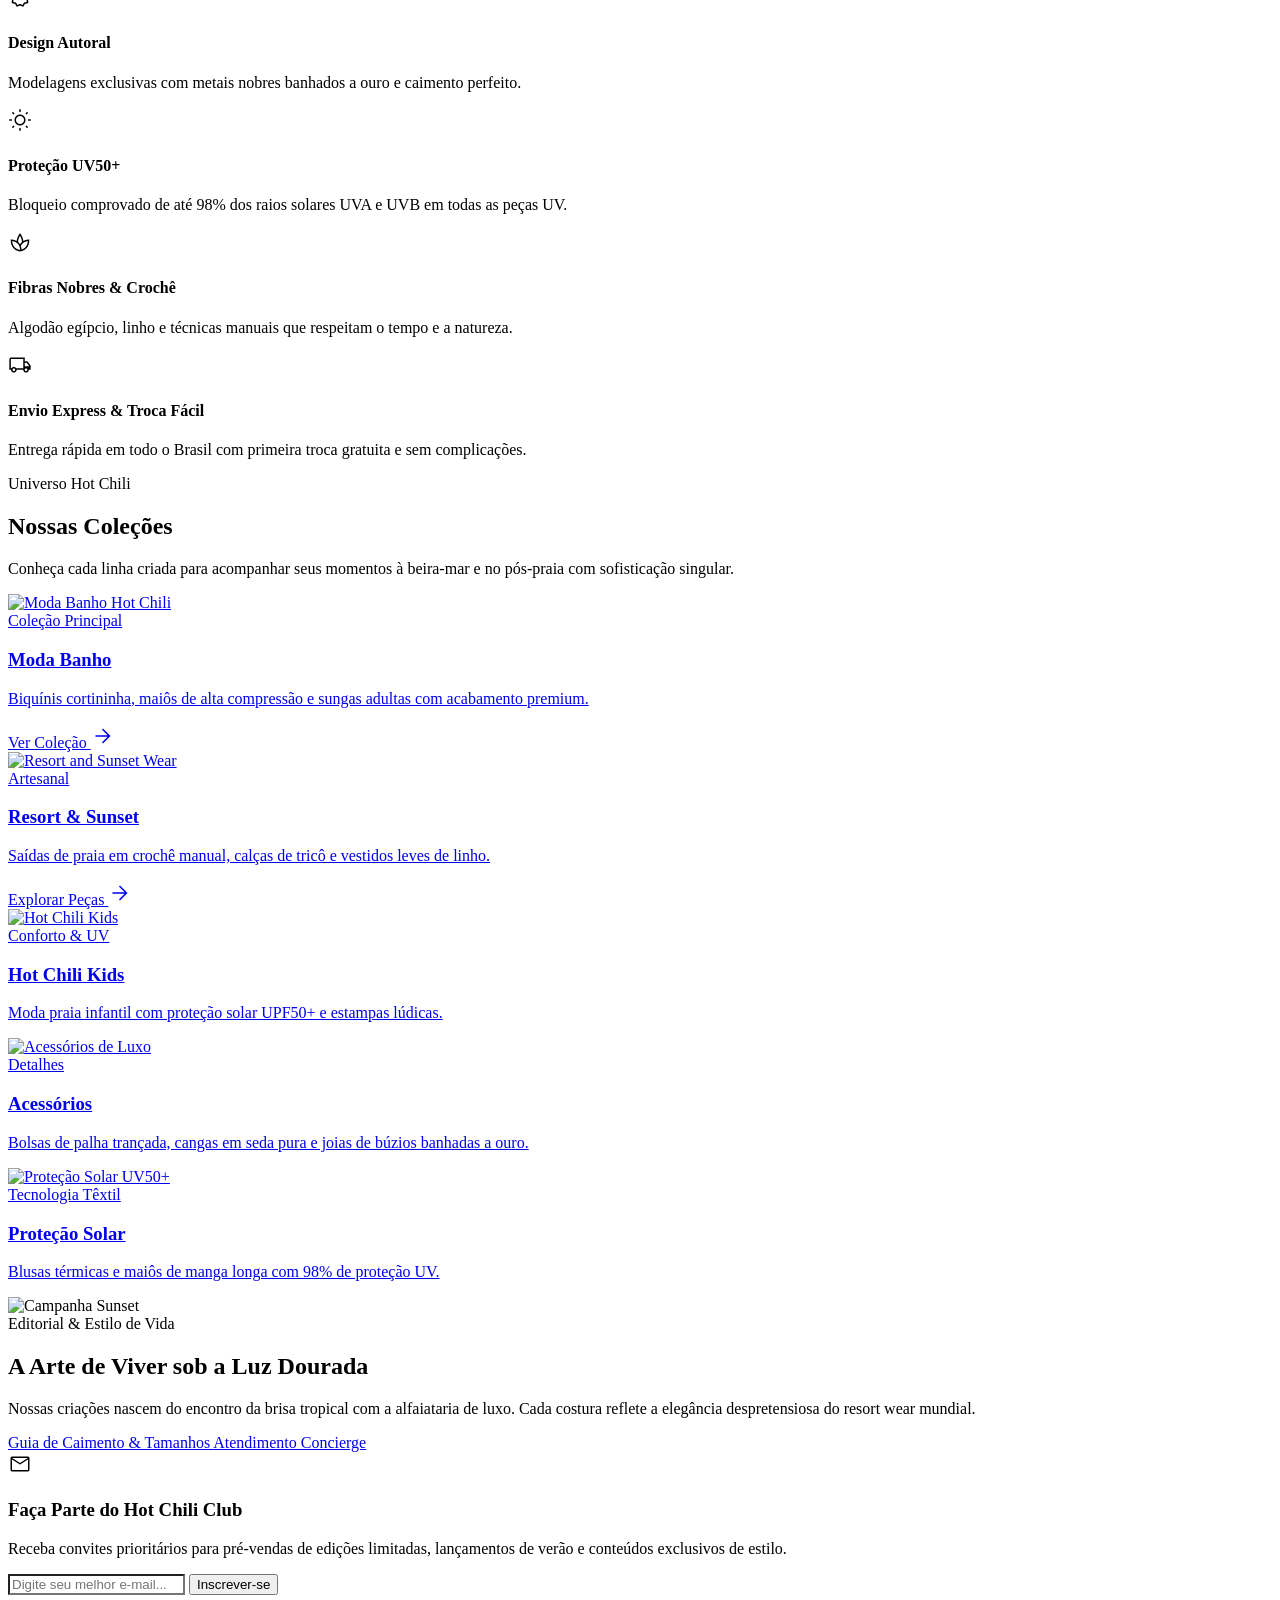
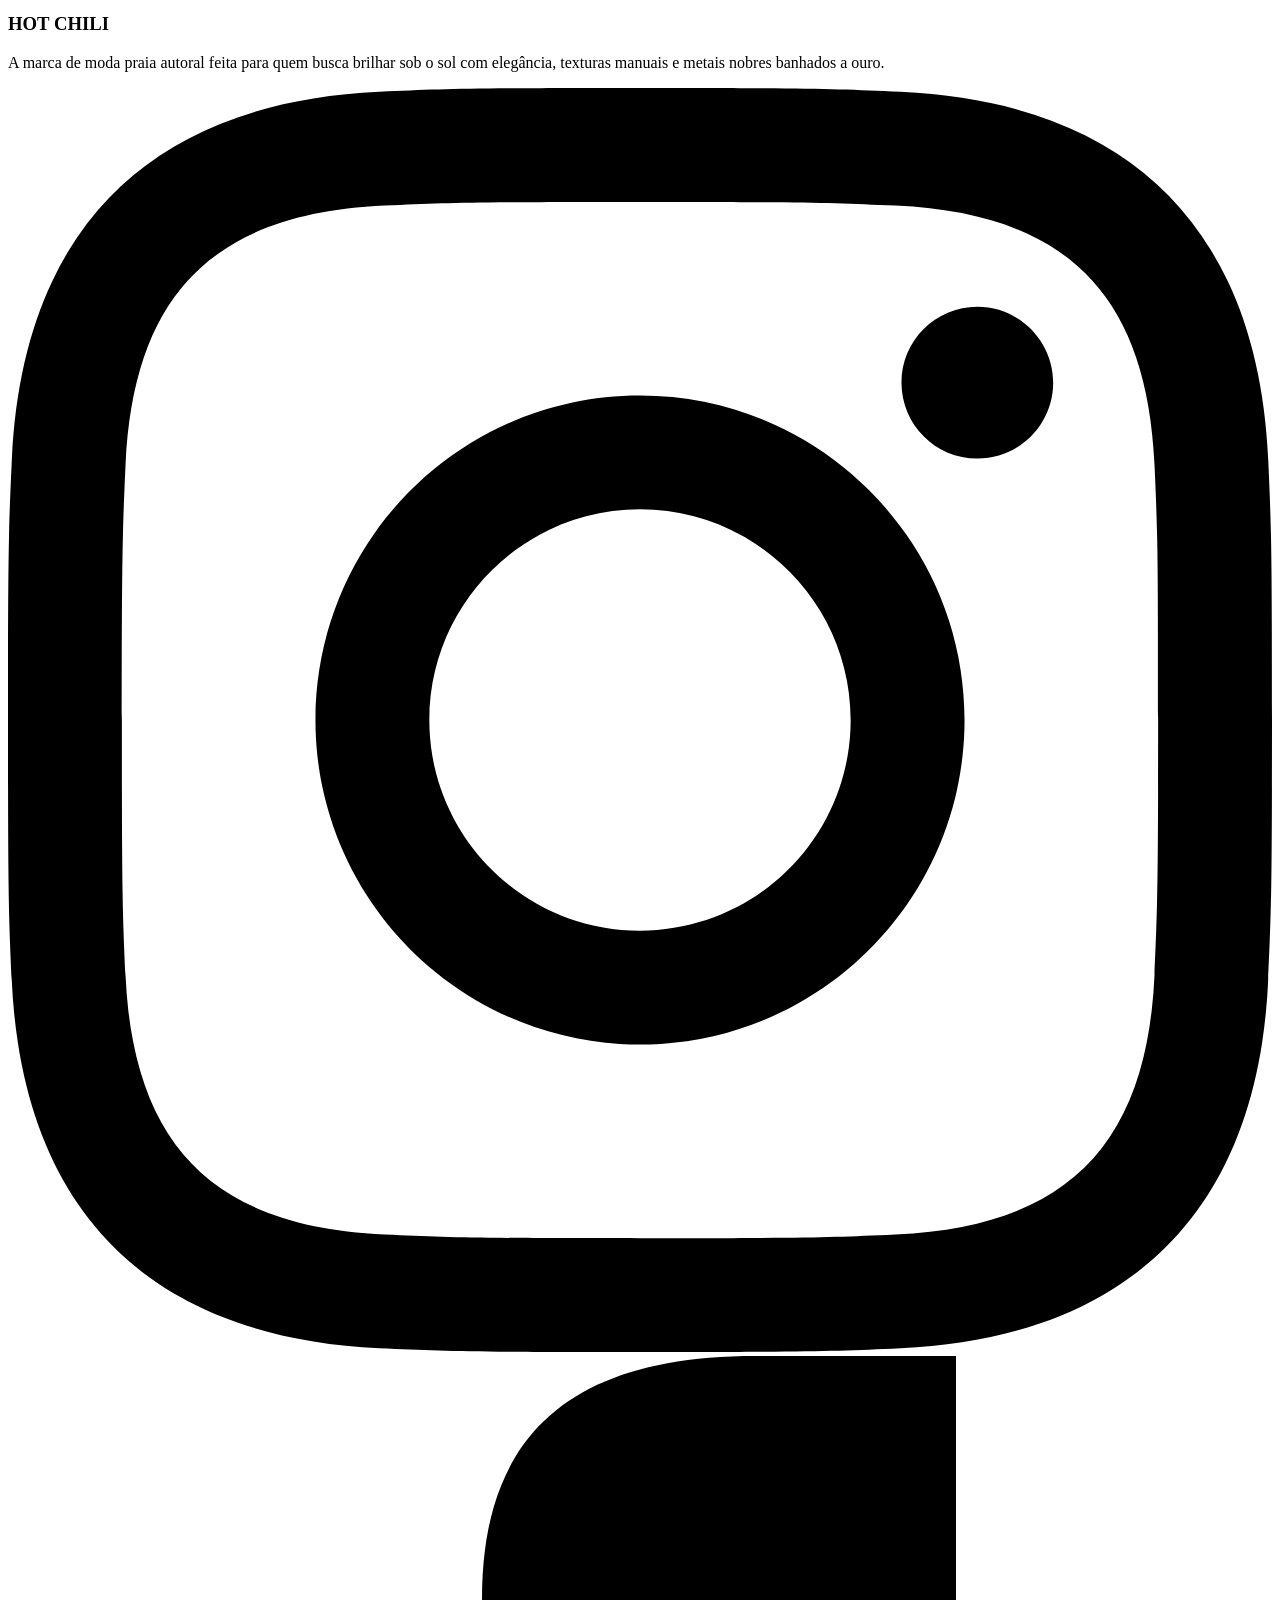
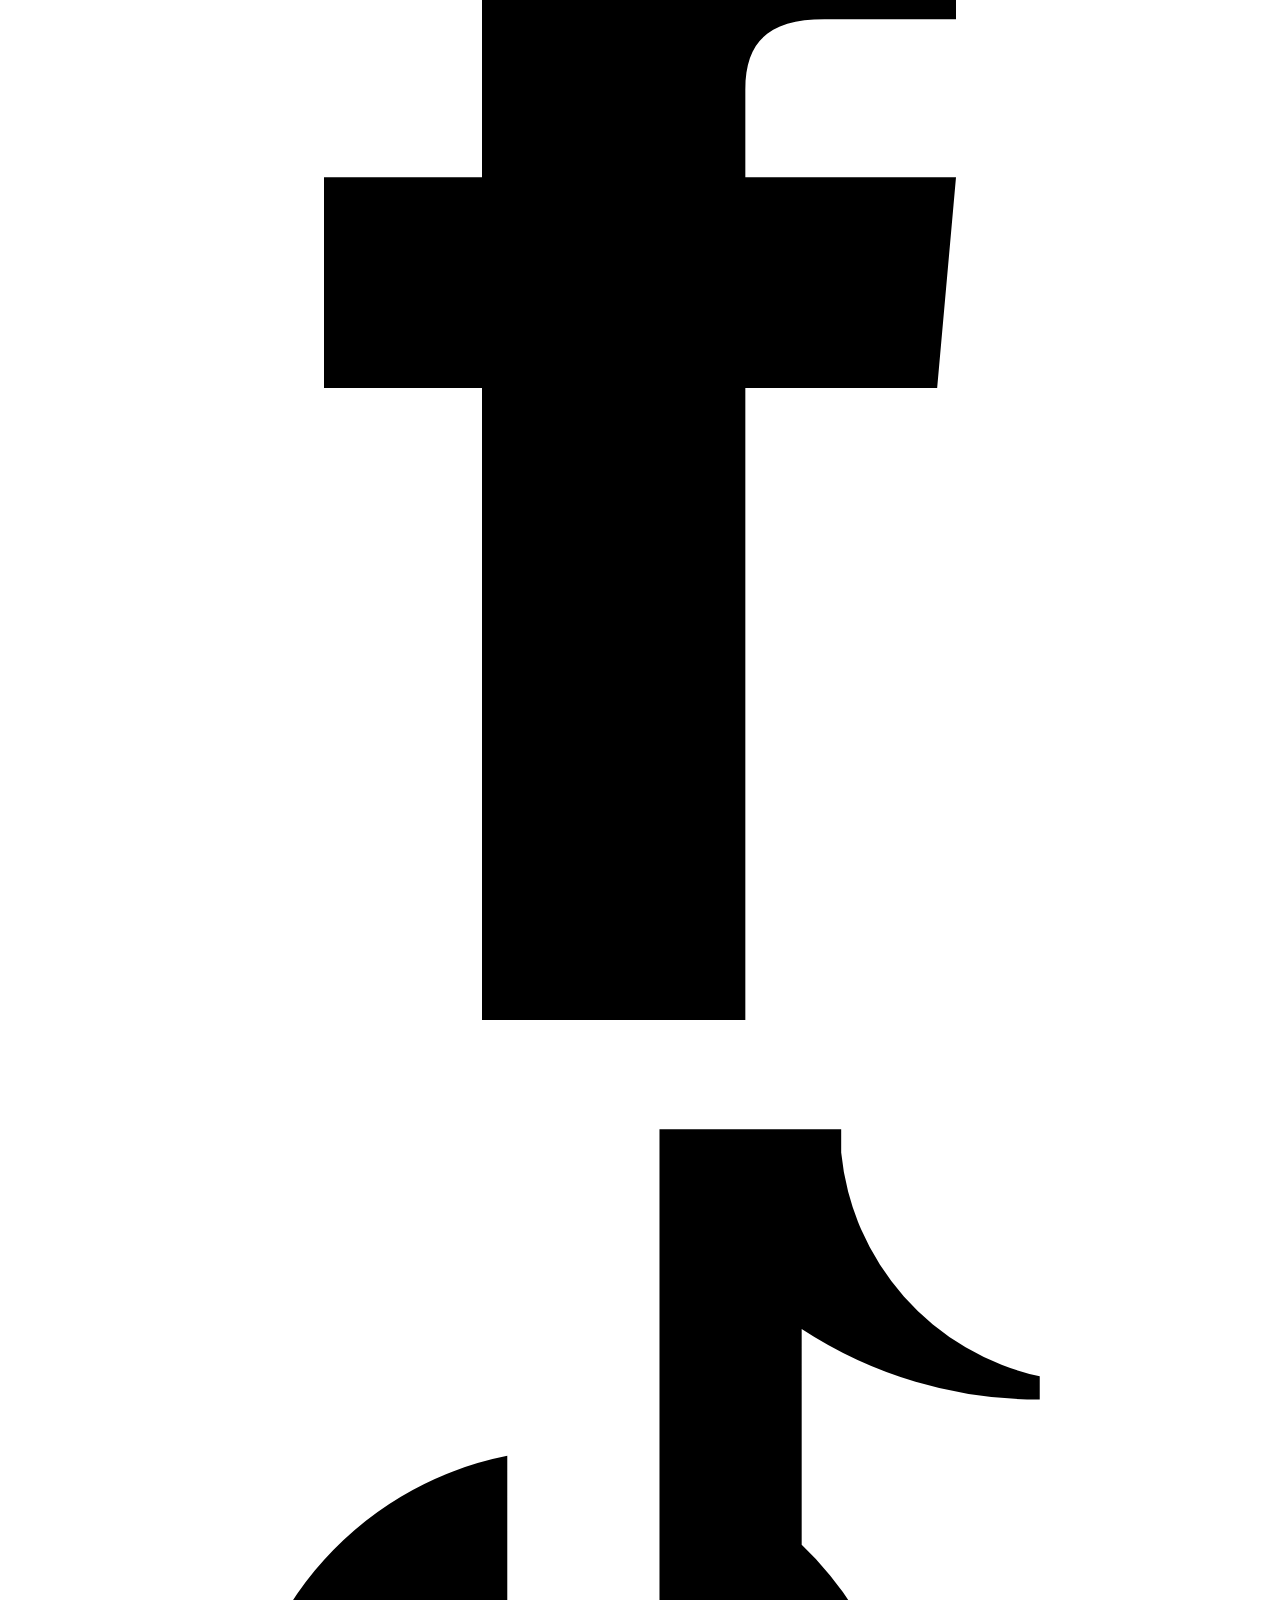
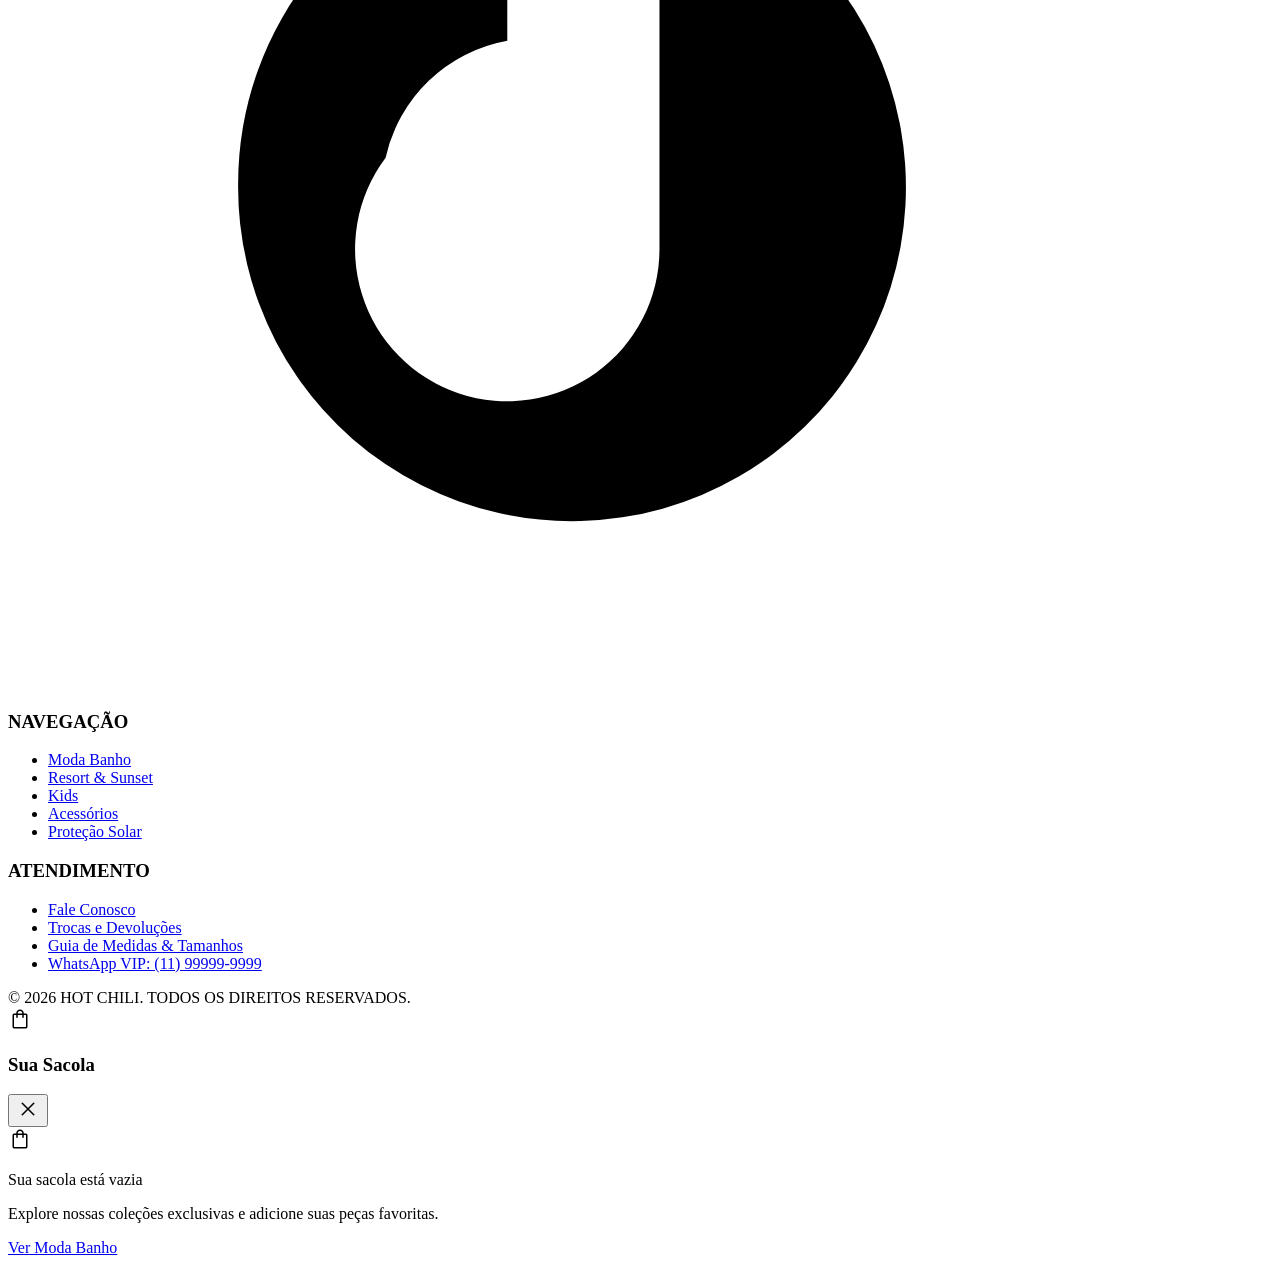
==== commit e56b167a: "fix: Chrome cache busting query params and fault-tolerant image upload with chmod and base64 fallbac" ====
--- a/index.html
+++ b/index.html
@@ -197,6 +197,6 @@
     <!-- Footer Global (Renderizado via Footer.js) -->
     <div id="footer-root"></div>
 
-    <script type="module" src="js/app.js"></script>
+    <script type="module" src="js/app.js?v=2.6.0"></script>
 </body>
 </html>
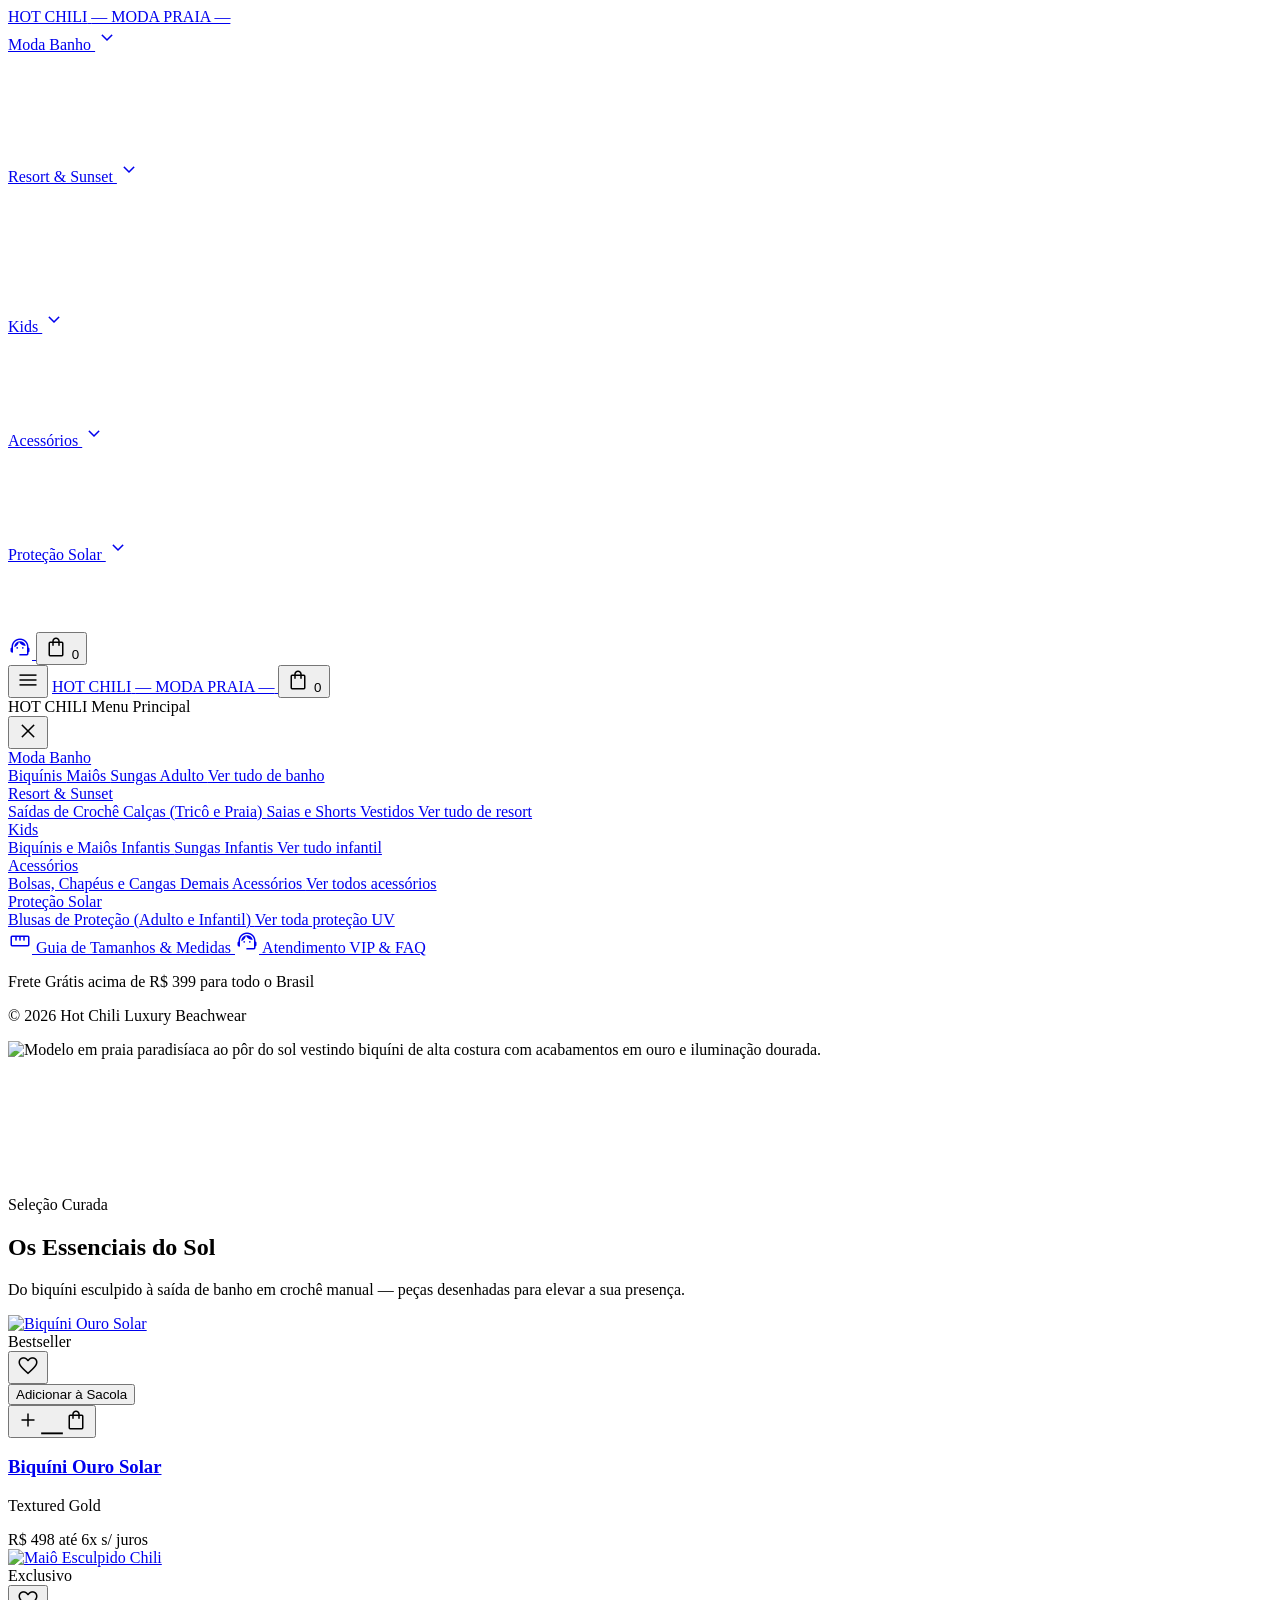
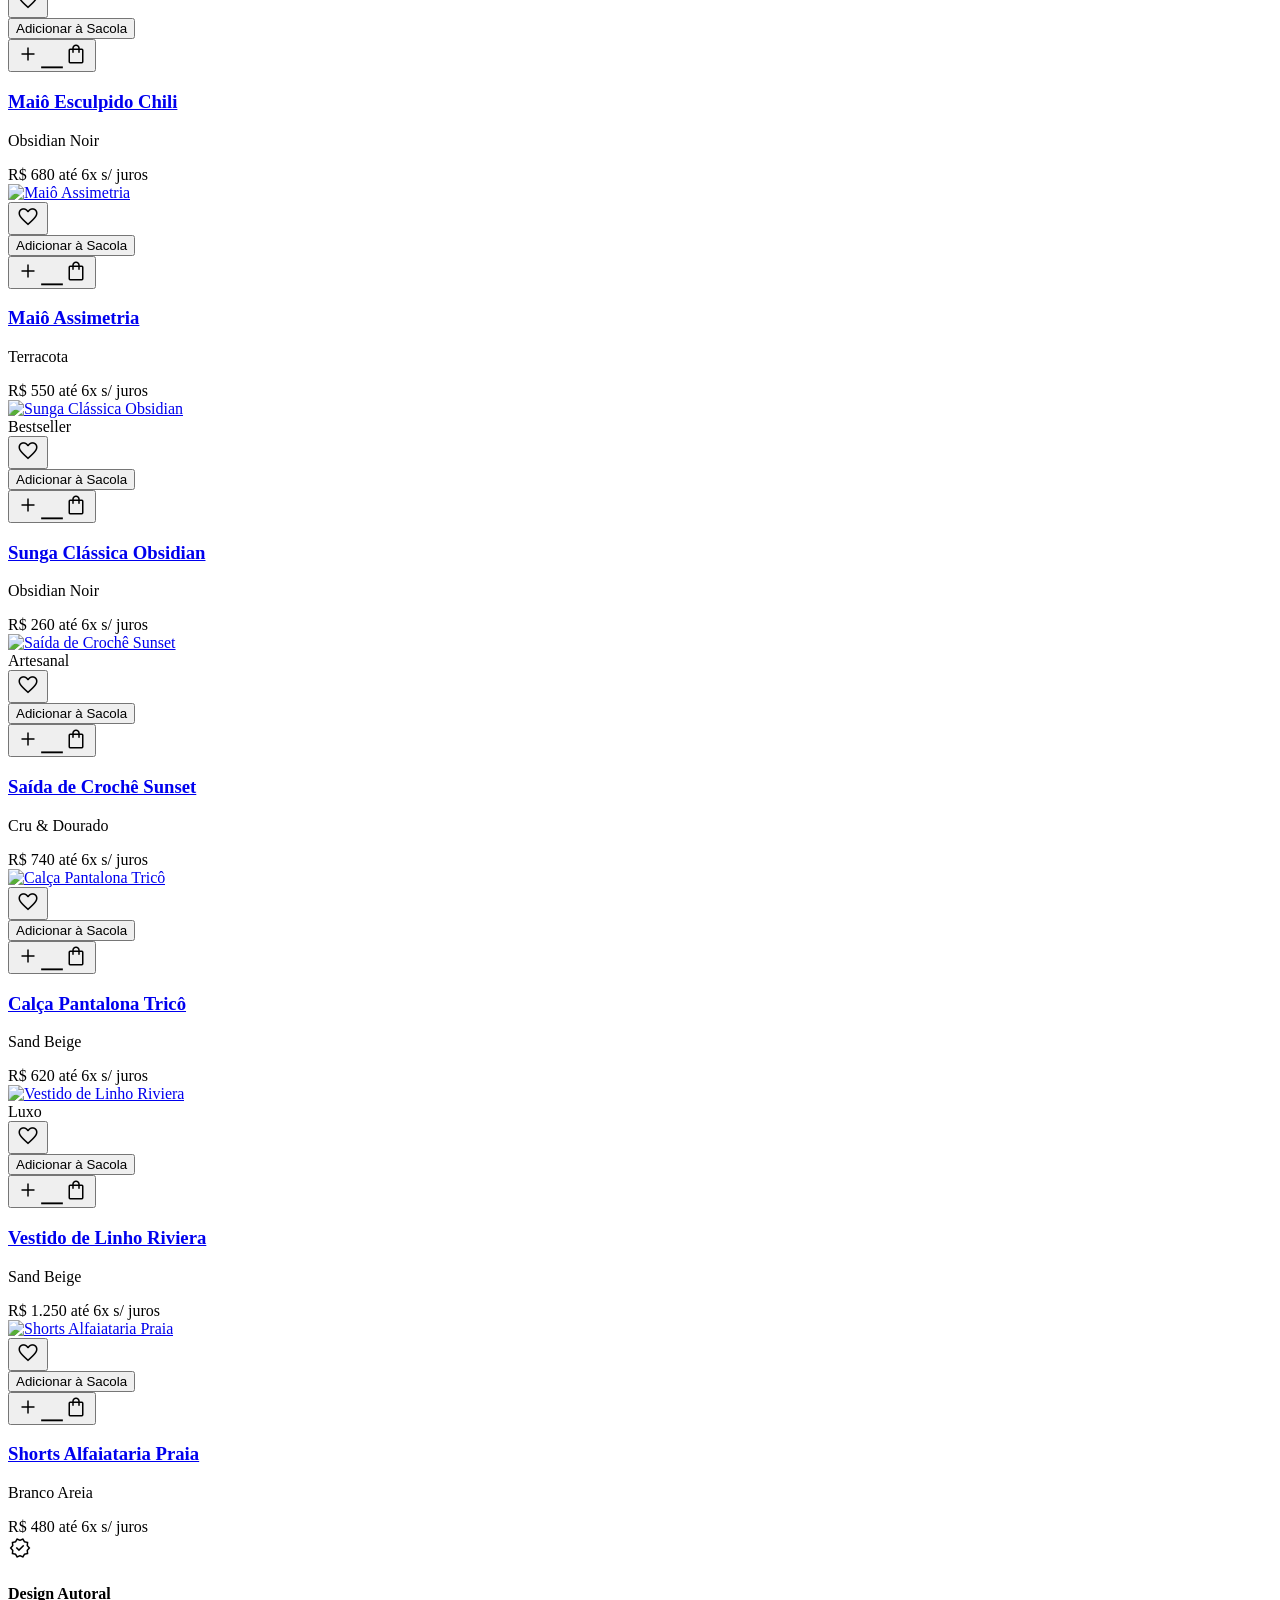
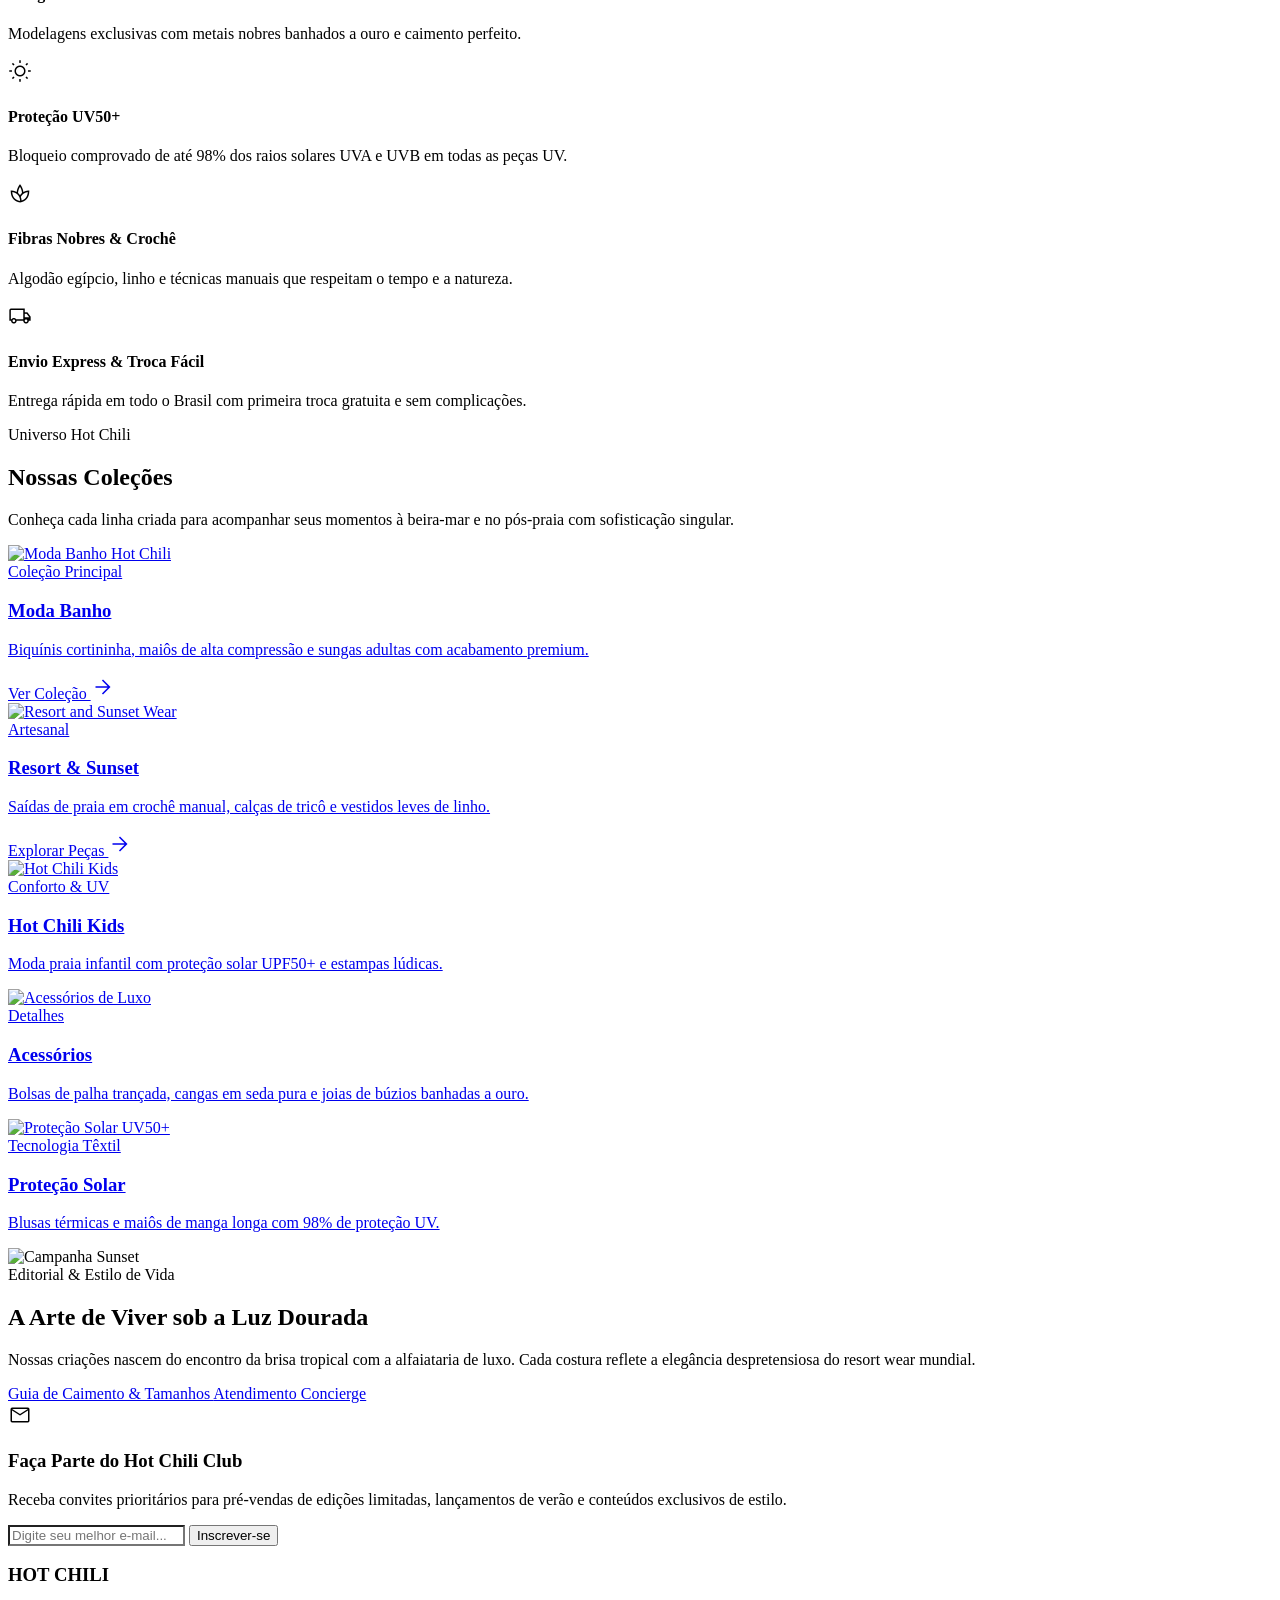
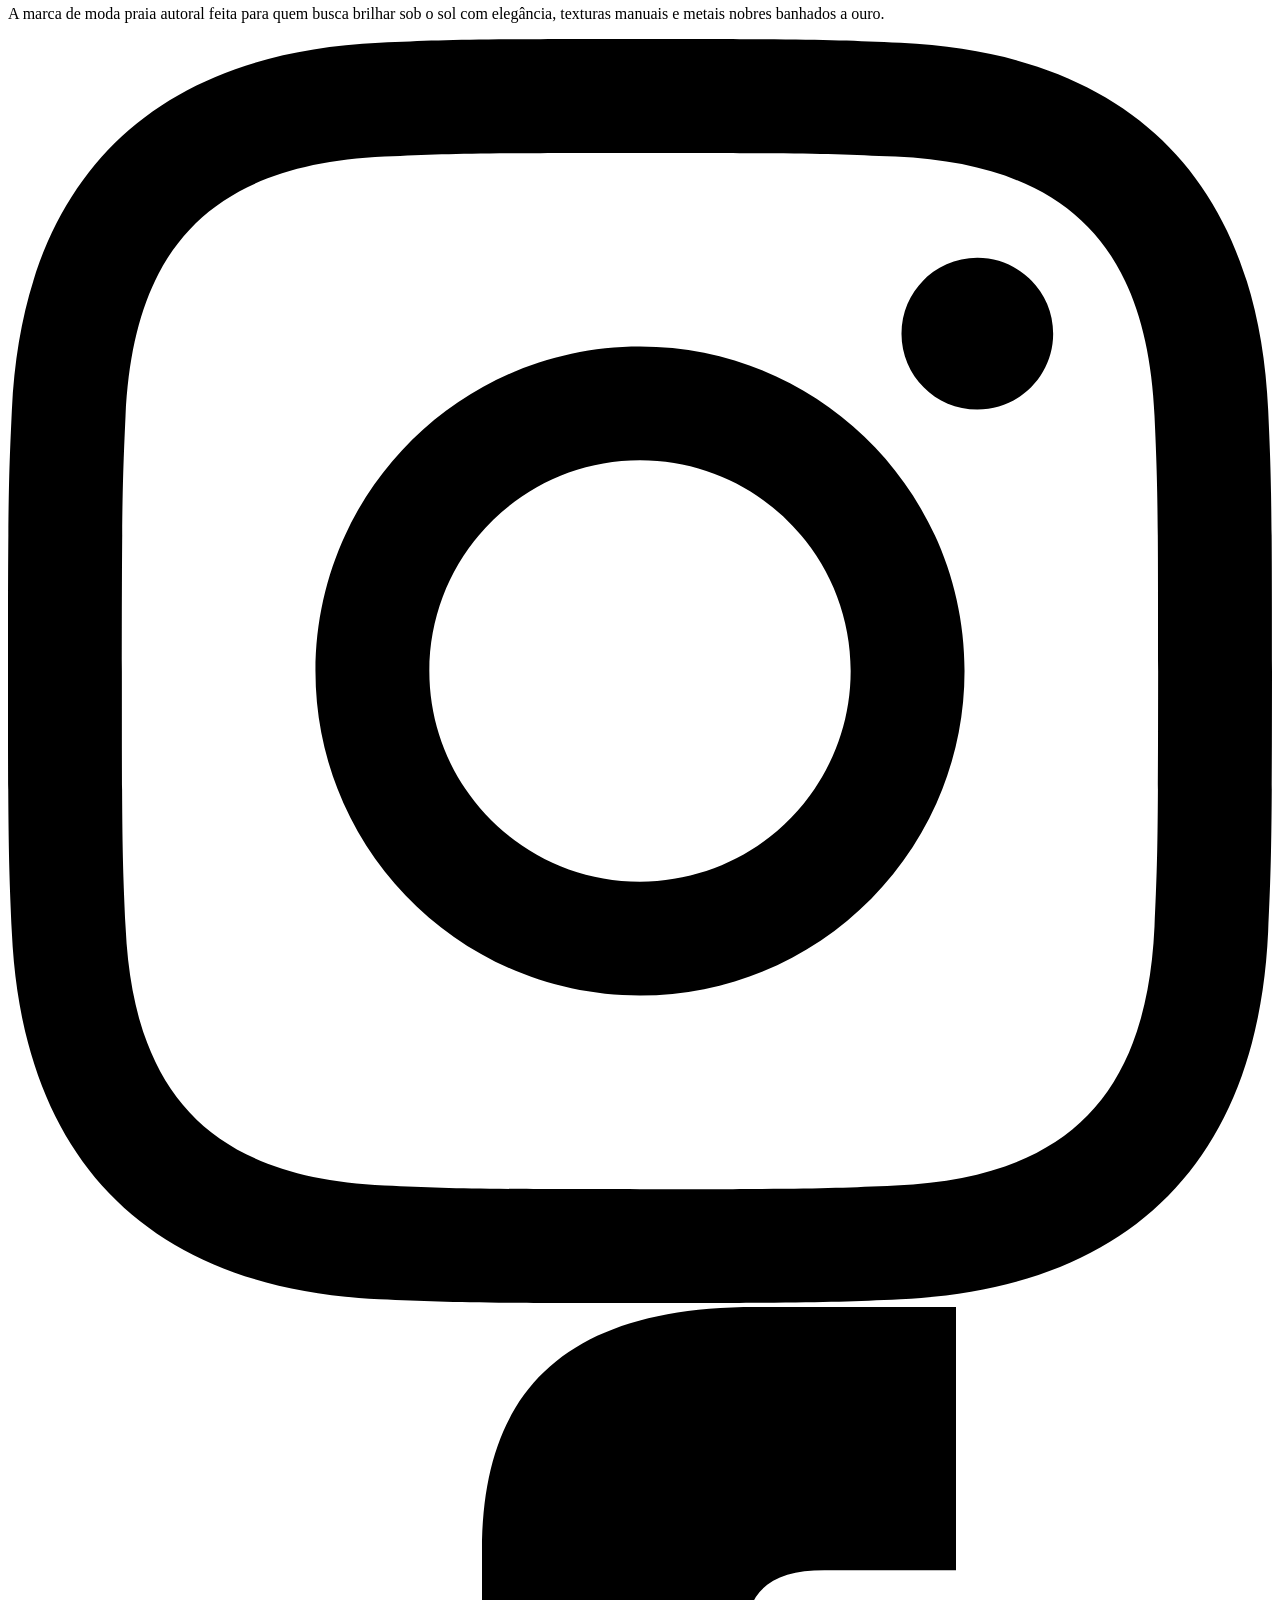
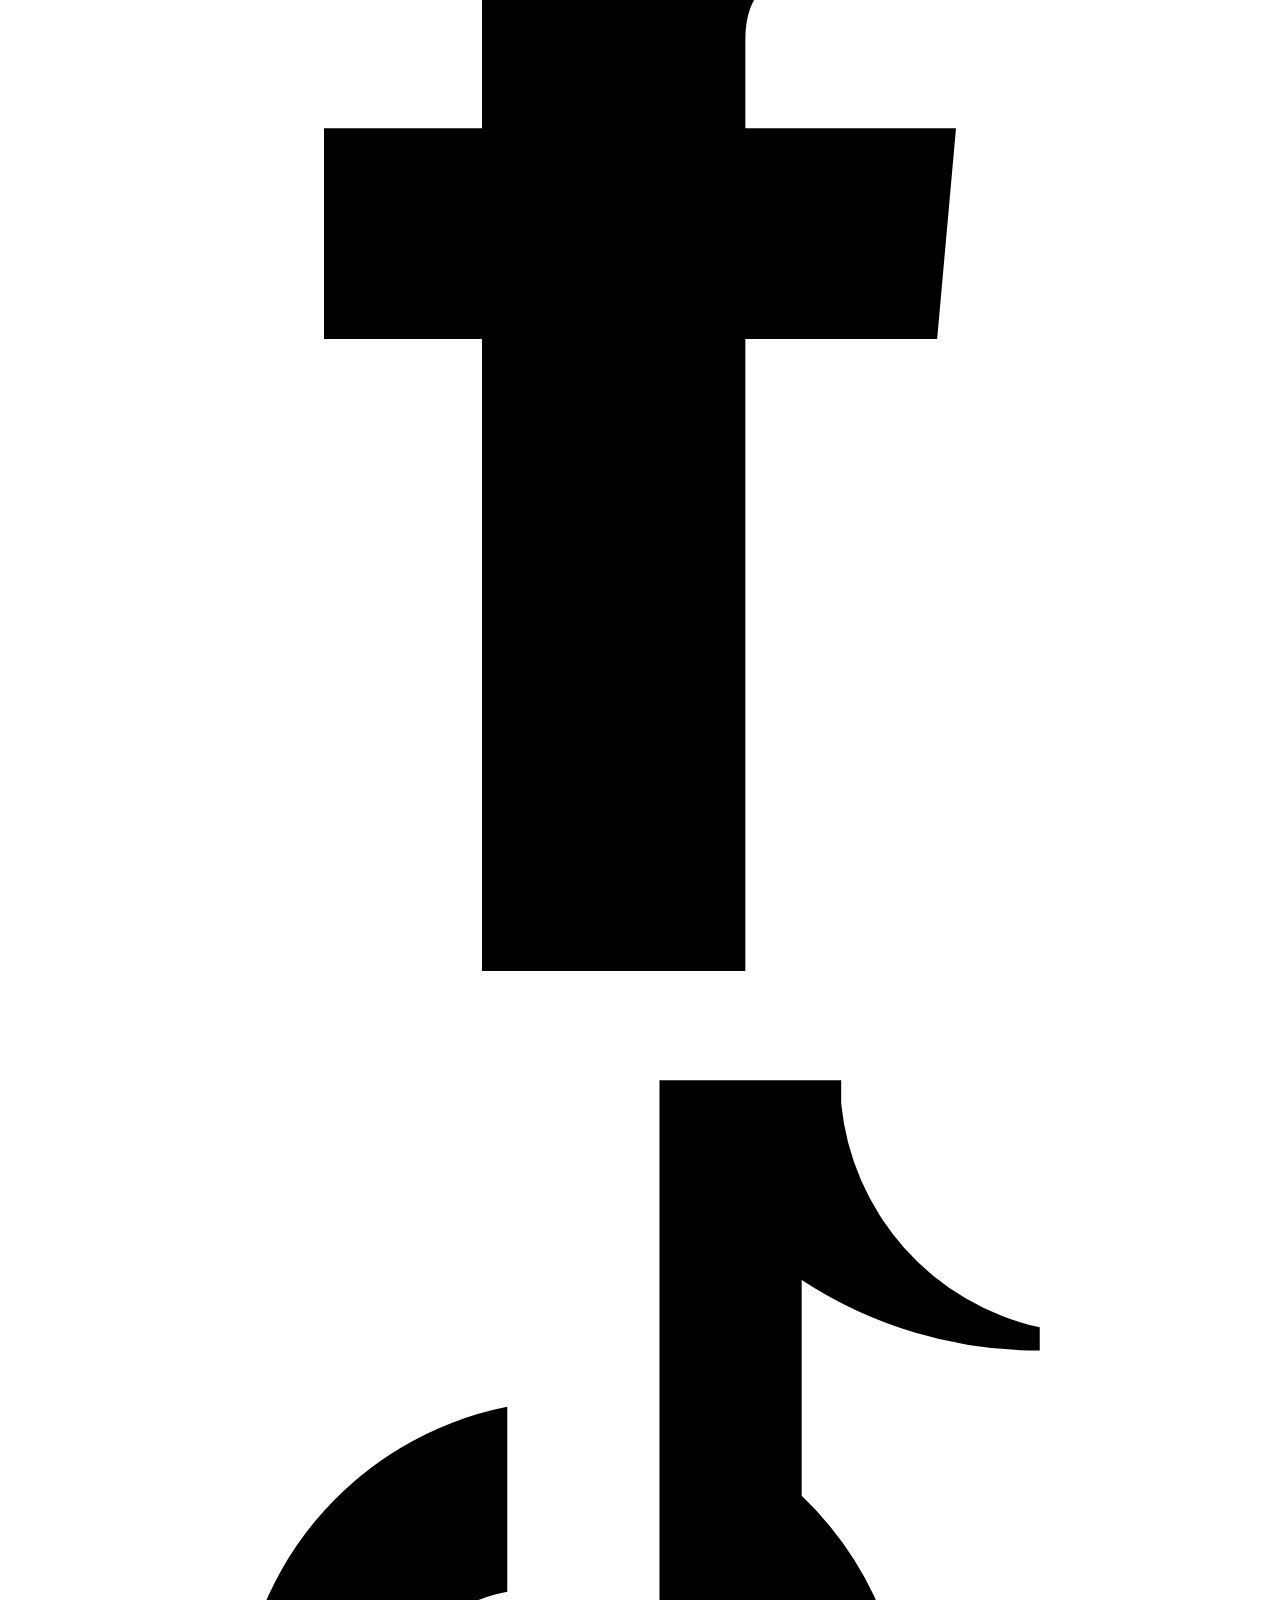
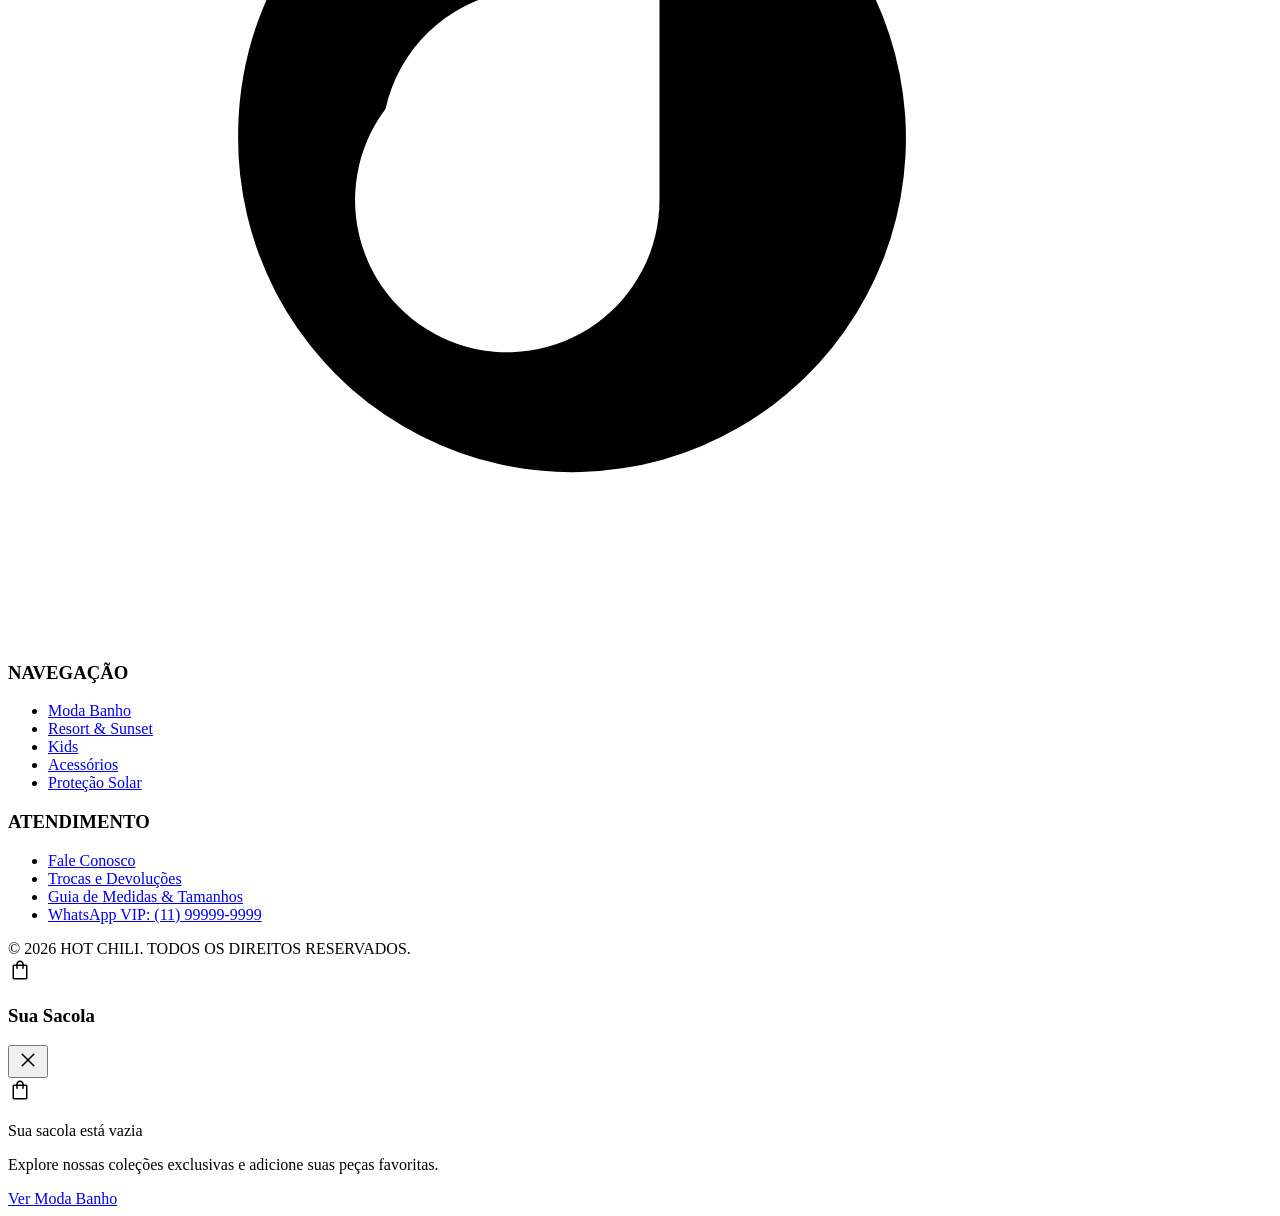
==== commit 9551518e: "feat: official Correios shipping label generator in admin with print layout and removed home filter " ====
--- a/index.html
+++ b/index.html
@@ -21,9 +21,6 @@
     <main class="pt-14 sm:pt-16 lg:pt-[65px]">
         <!-- Painel 1: Hero Section Editorial (Renderizado dinamicamente via Hero.js & HomePage.js) -->
         <div id="hero-root"></div>
-
-        <!-- Painel 2: Barra de Filtros & Navegador Rápido de Categorias (Renderizado via SubNavBar.js & HomePage.js) -->
-        <div id="subnav-root"></div>
 
         <!-- Vitrine Dinâmica de Produtos (Renderizada via ProductGrid.js & HomePage.js) -->
         <div id="vitrine-root"></div>
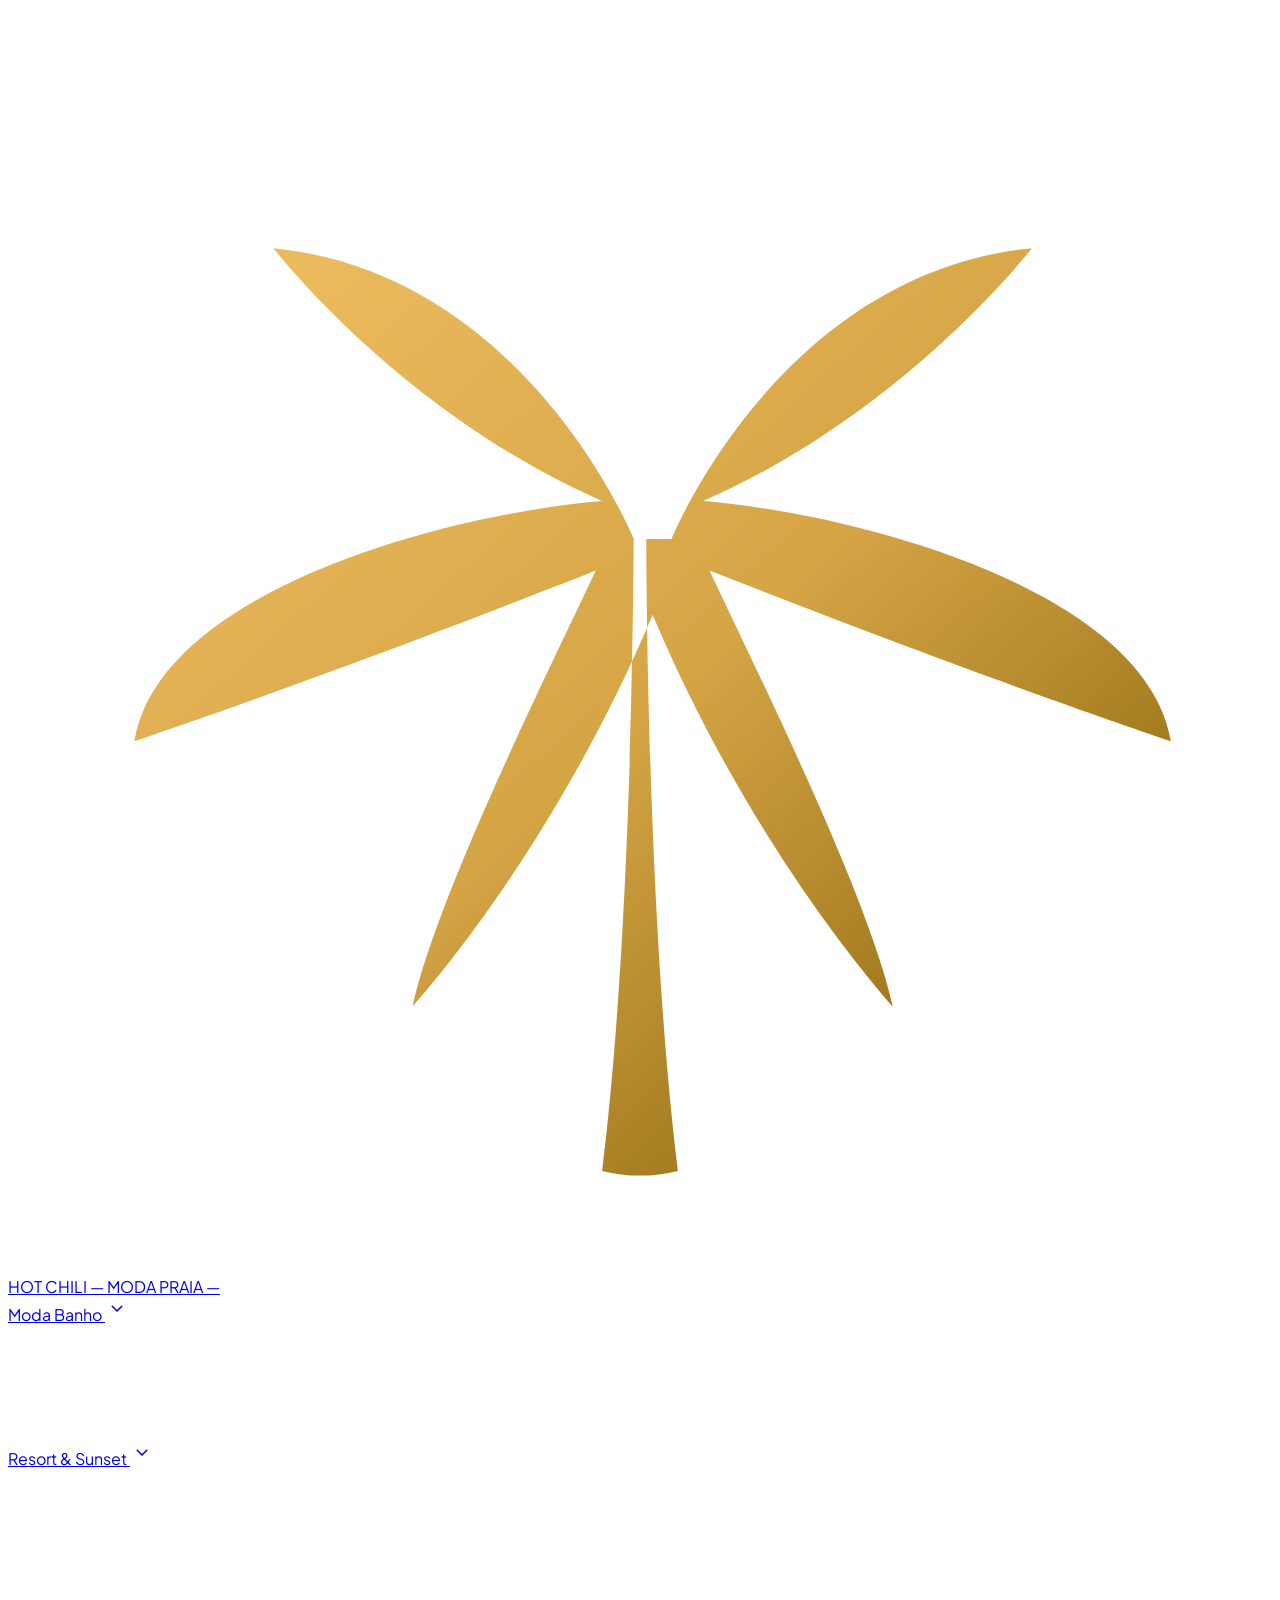
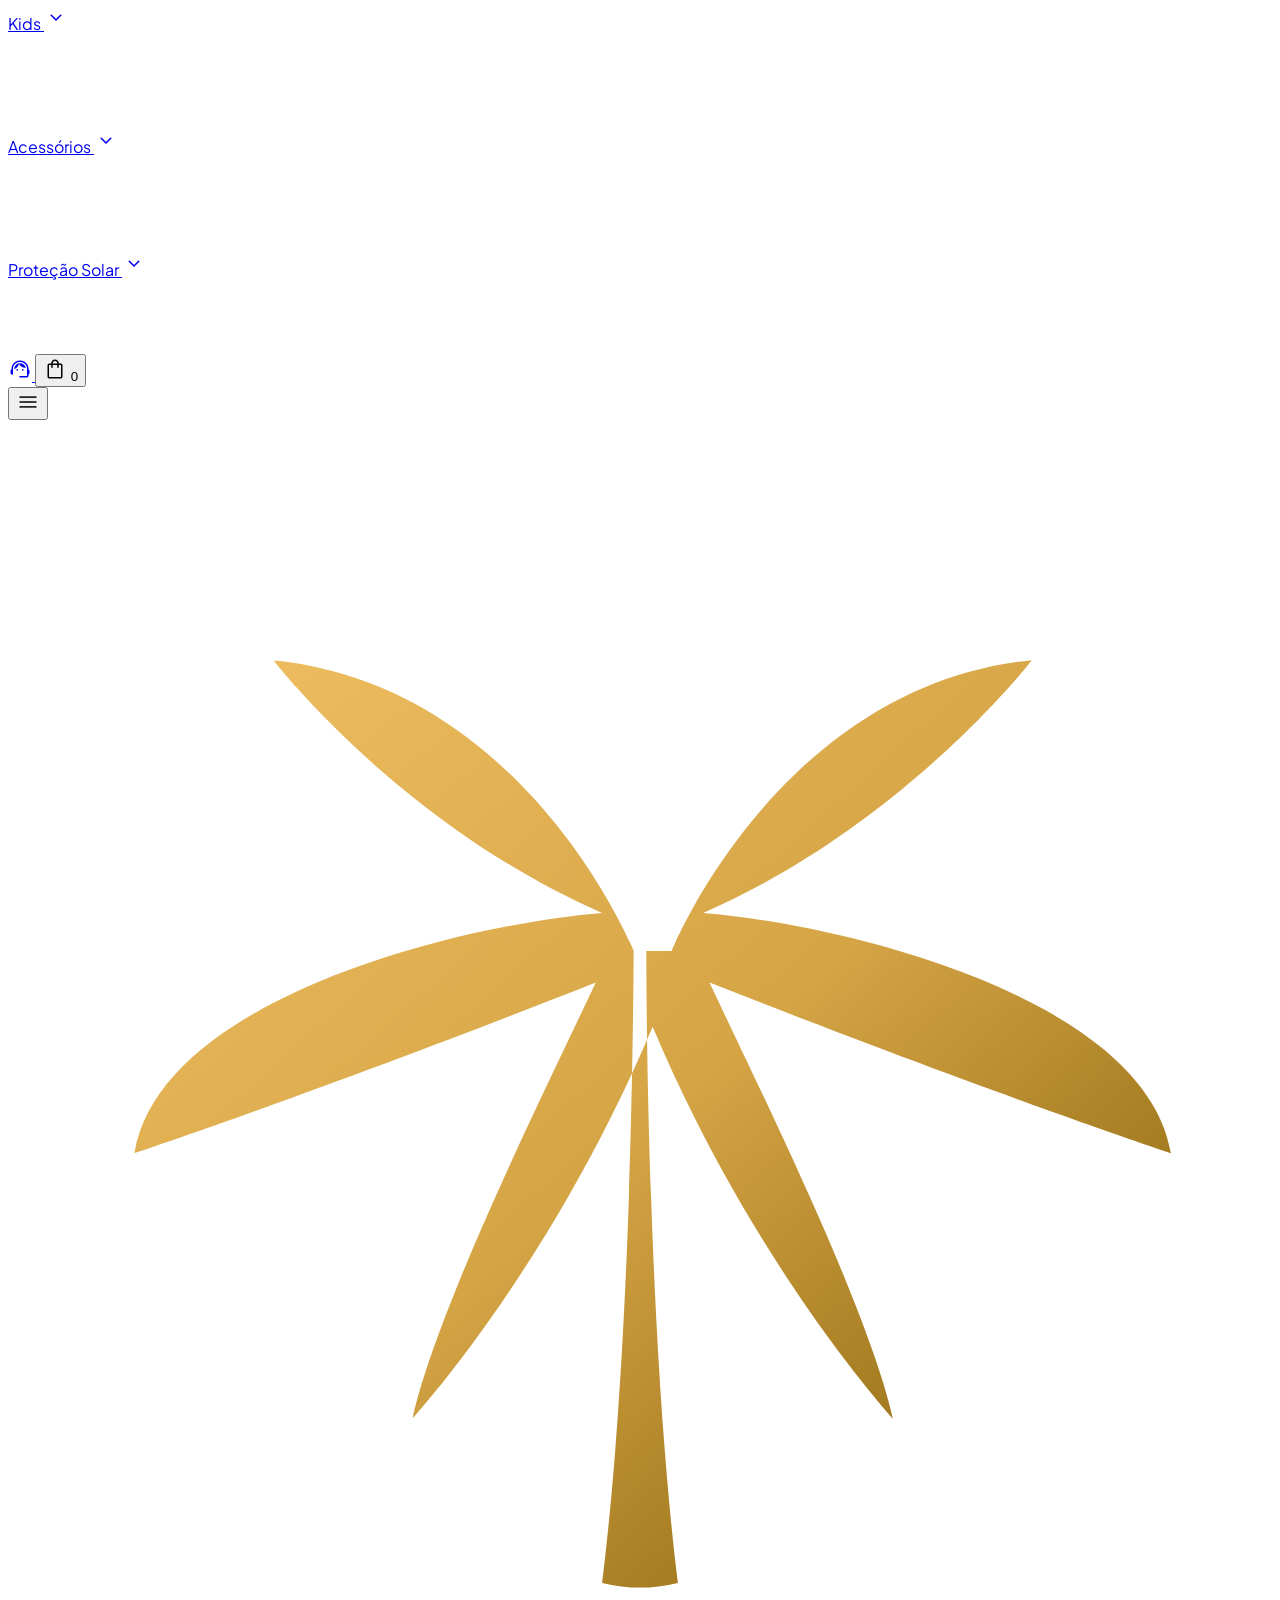
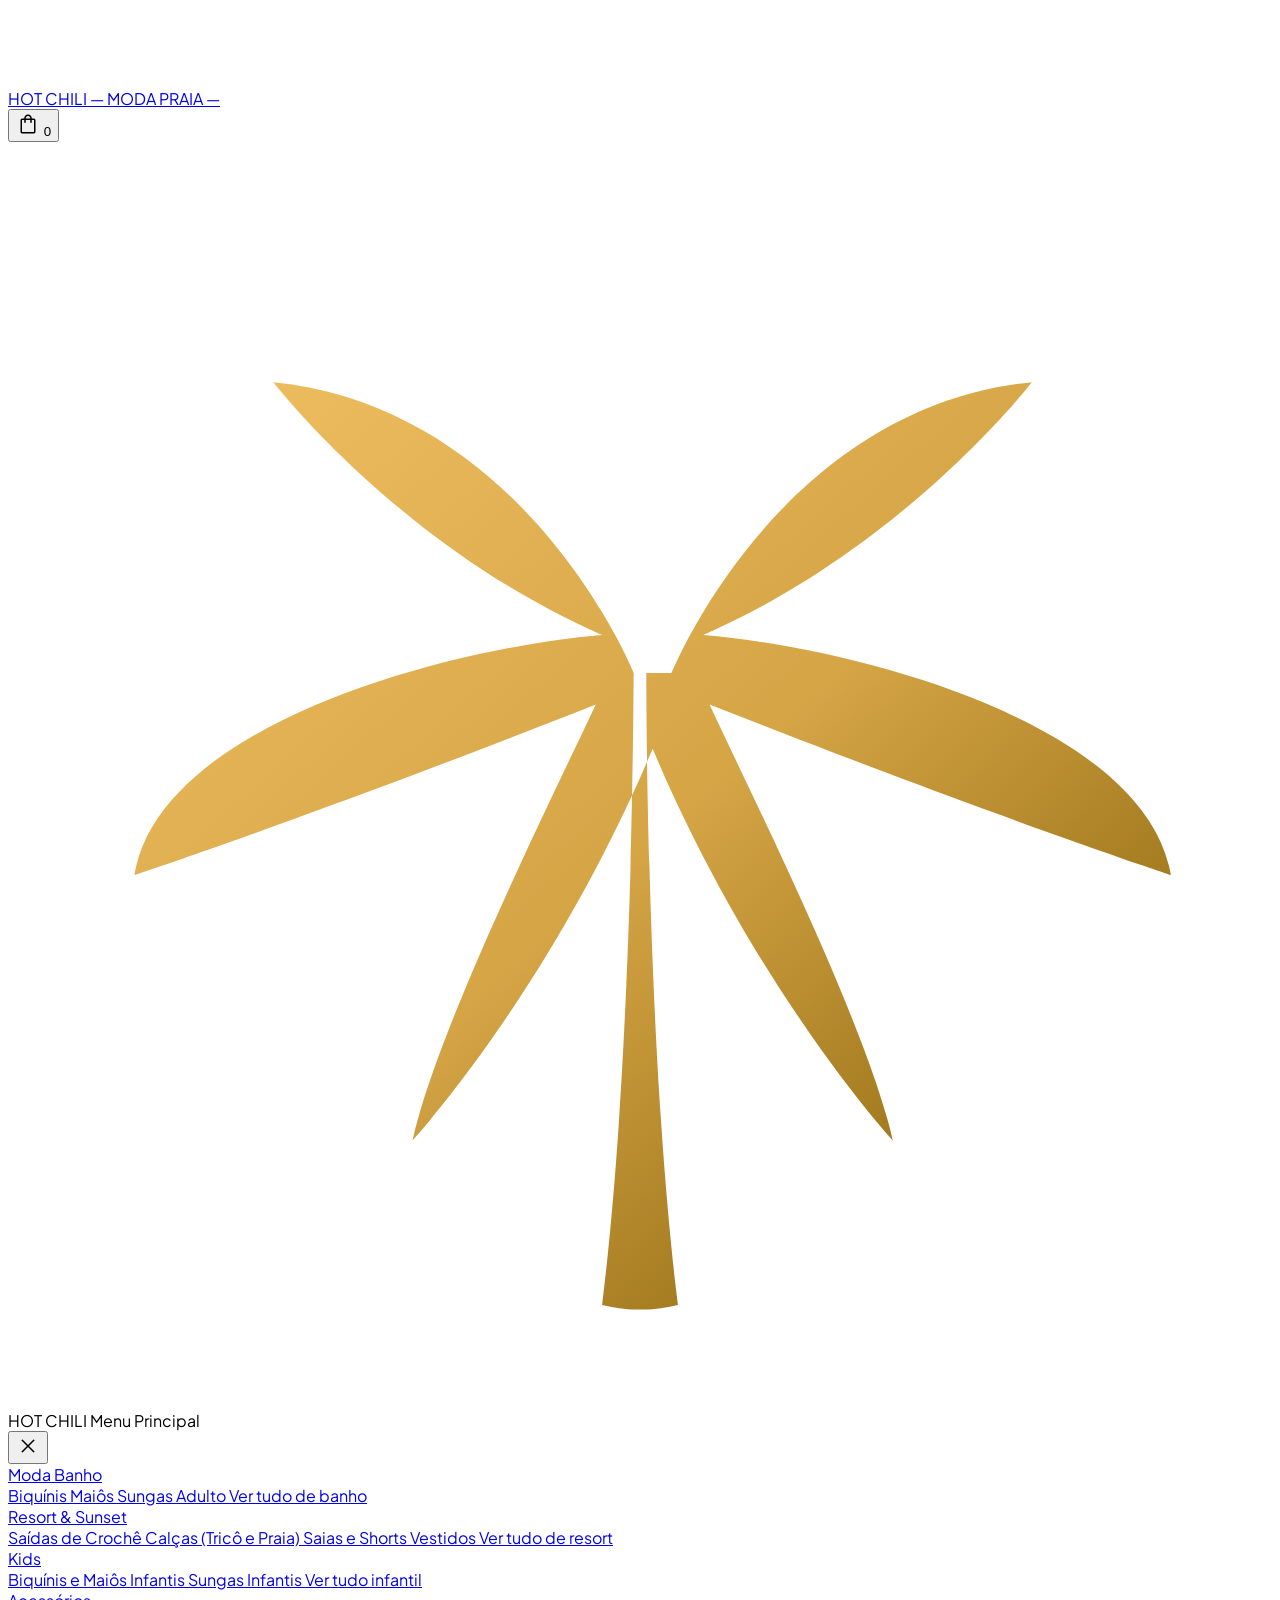
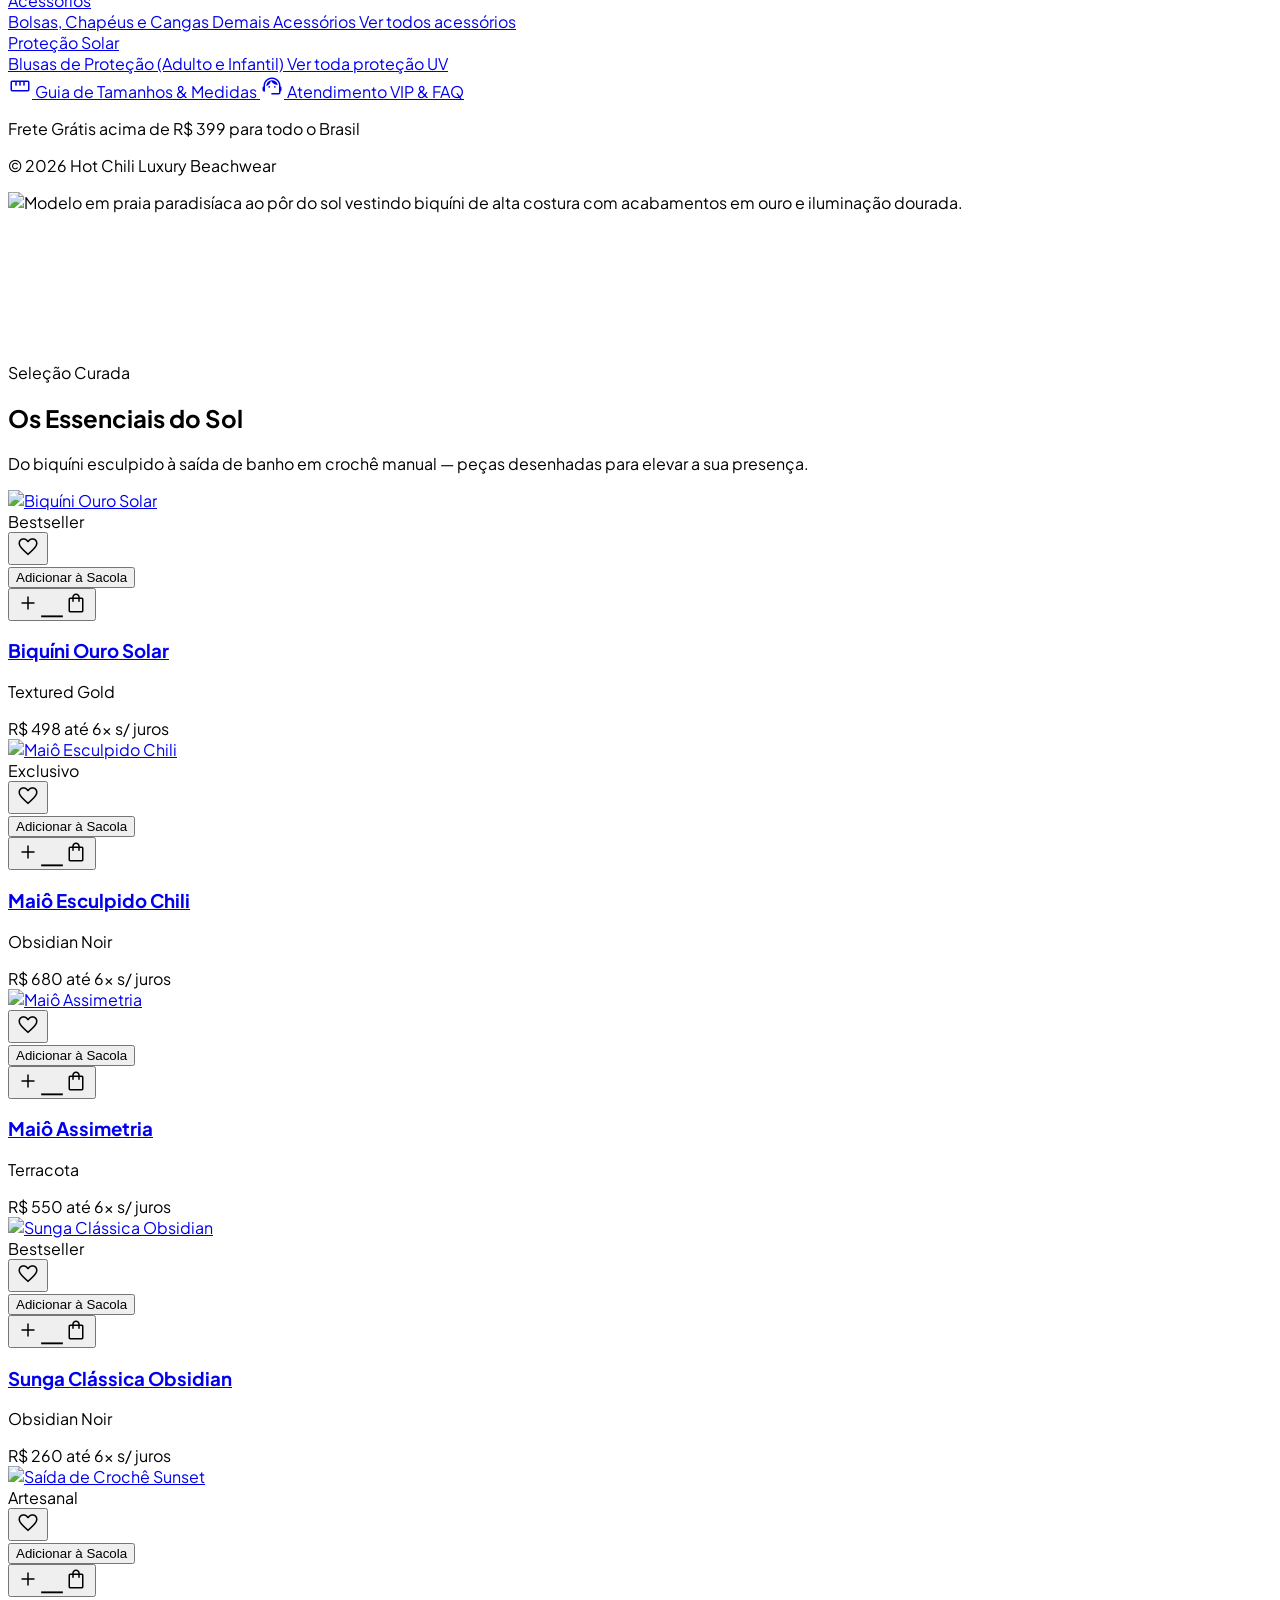
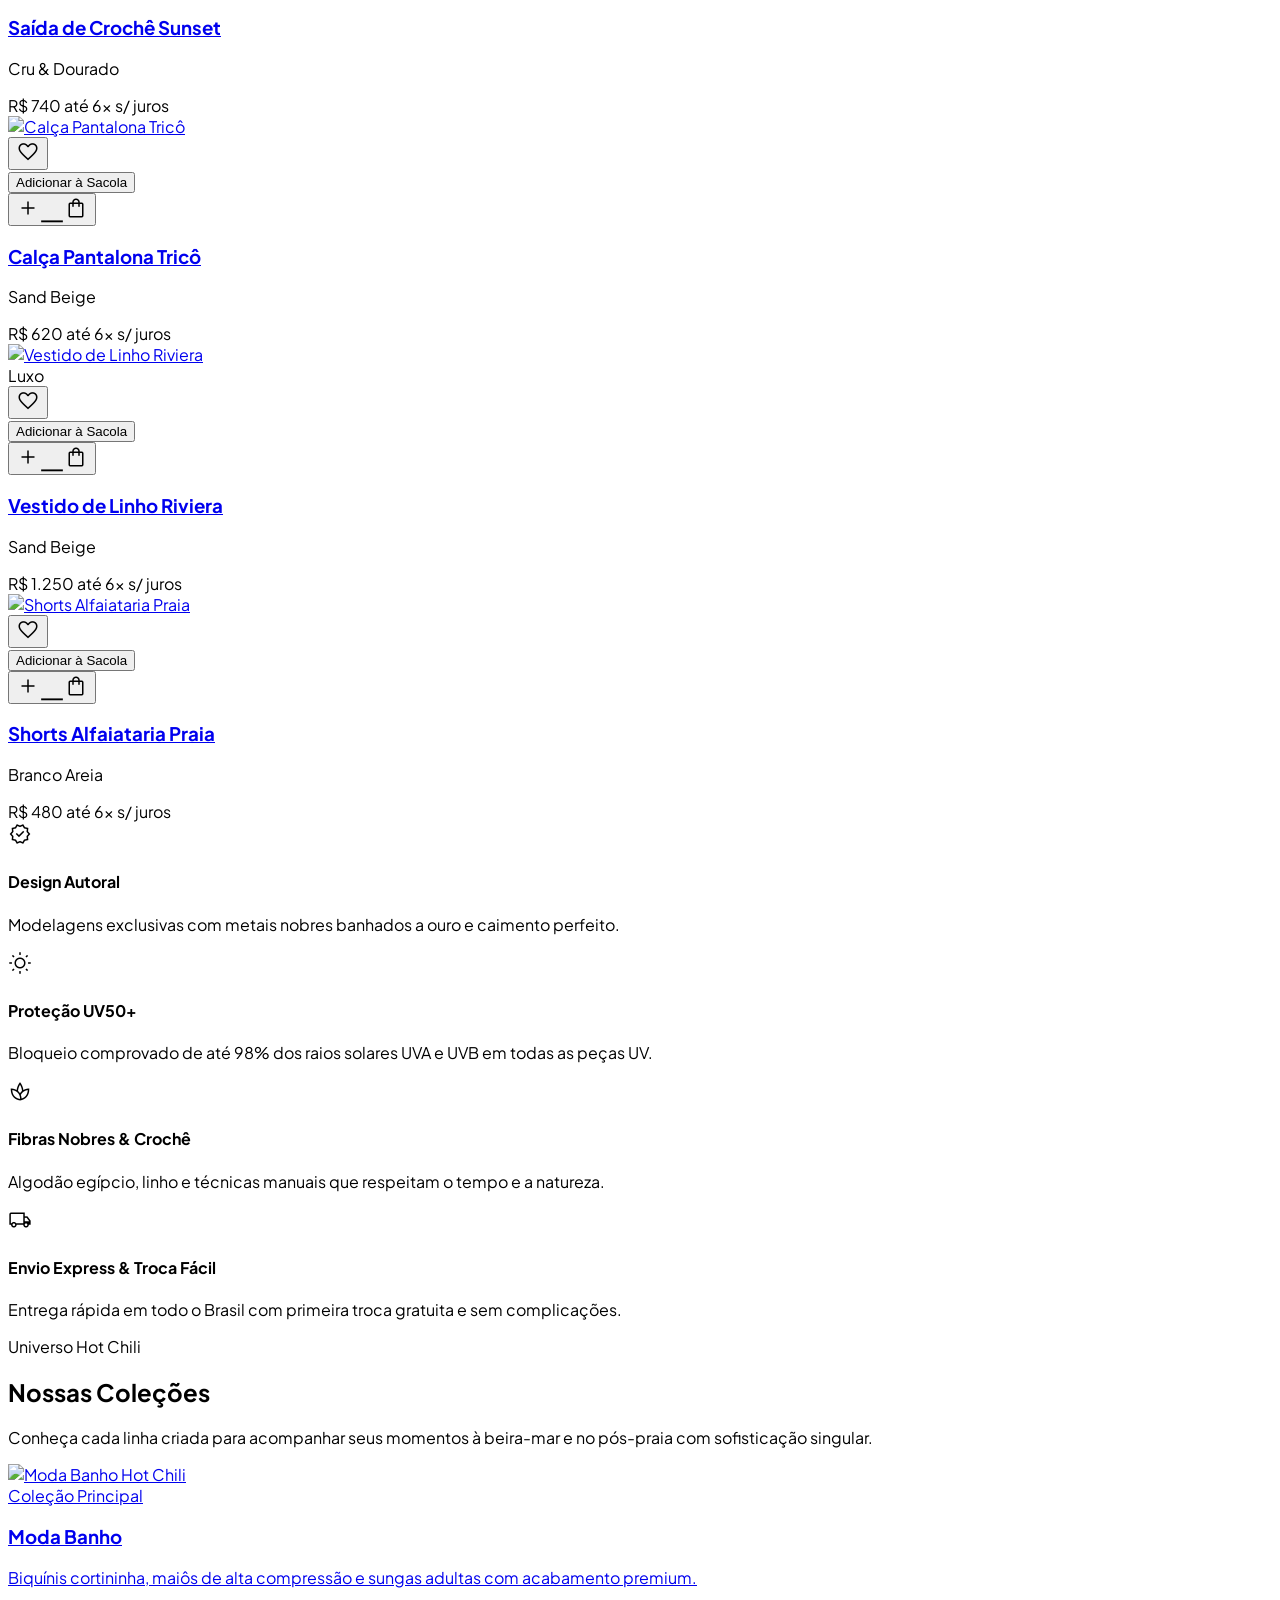
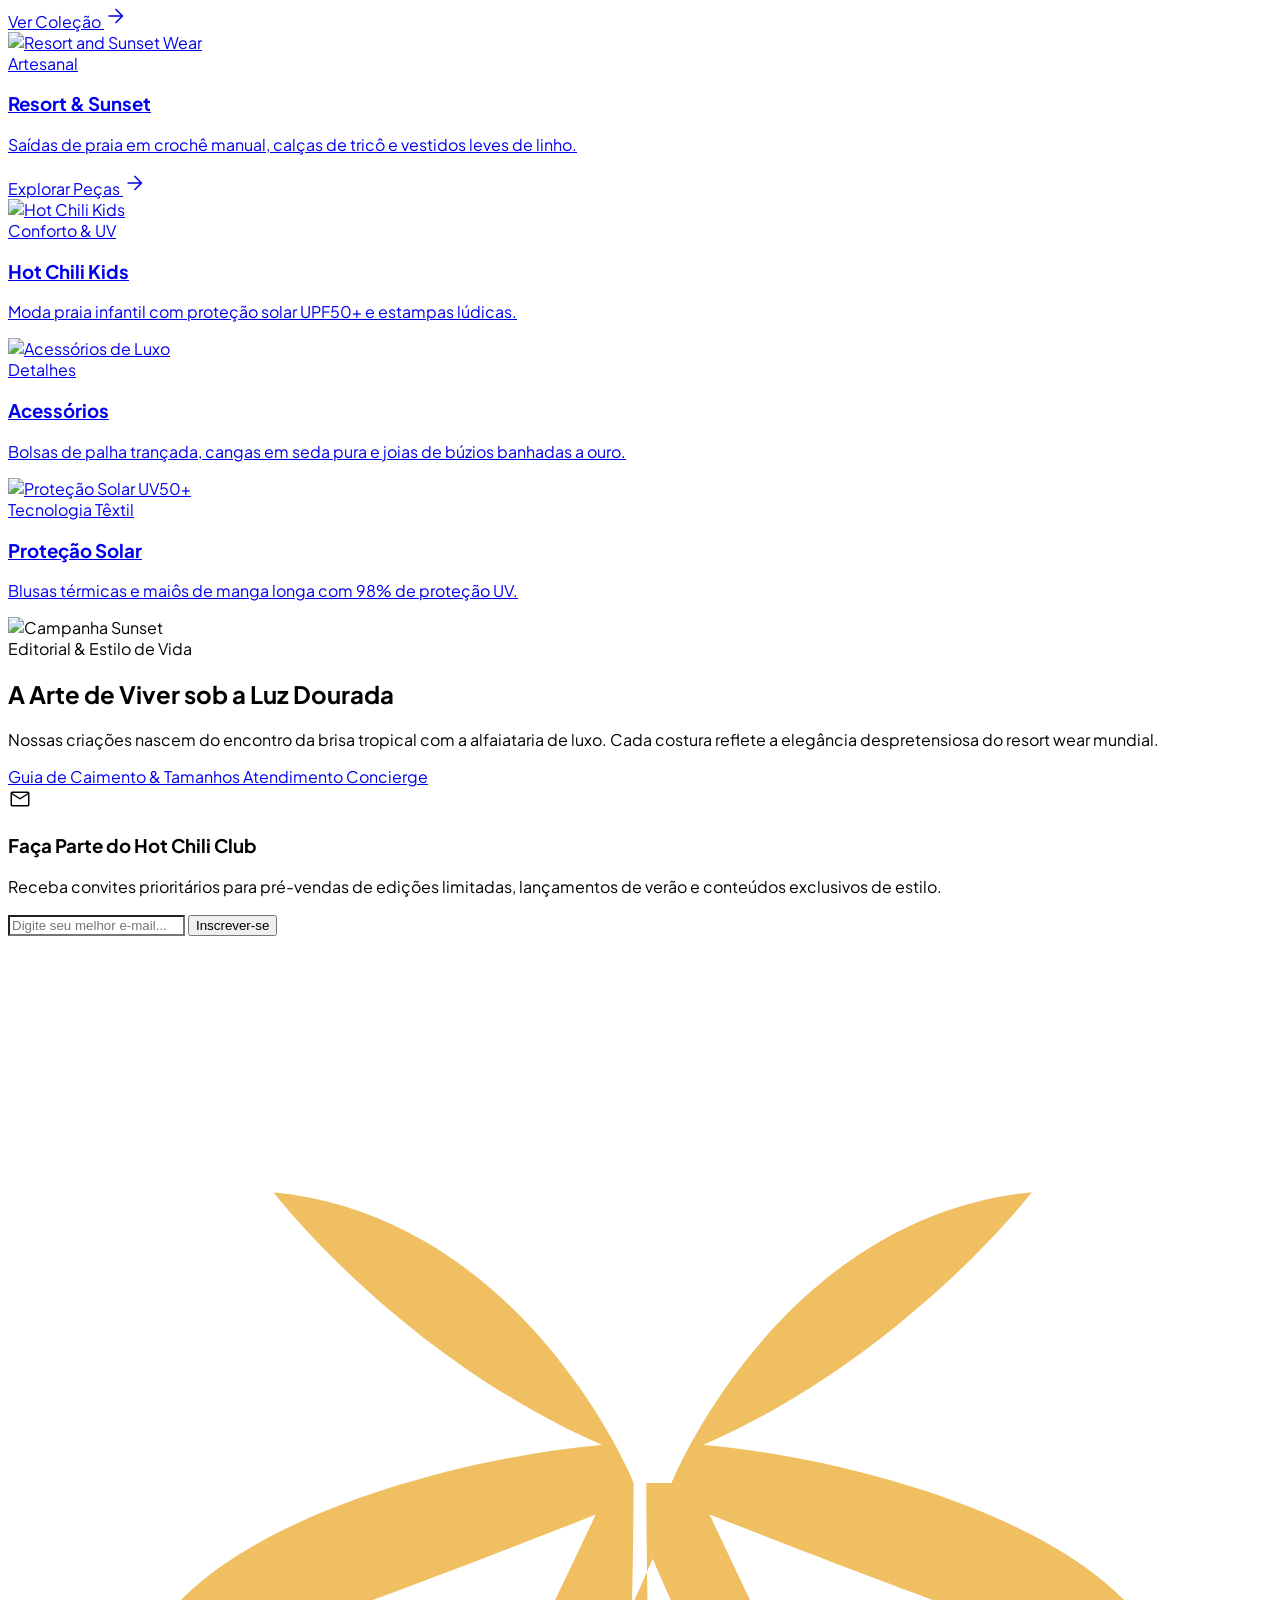
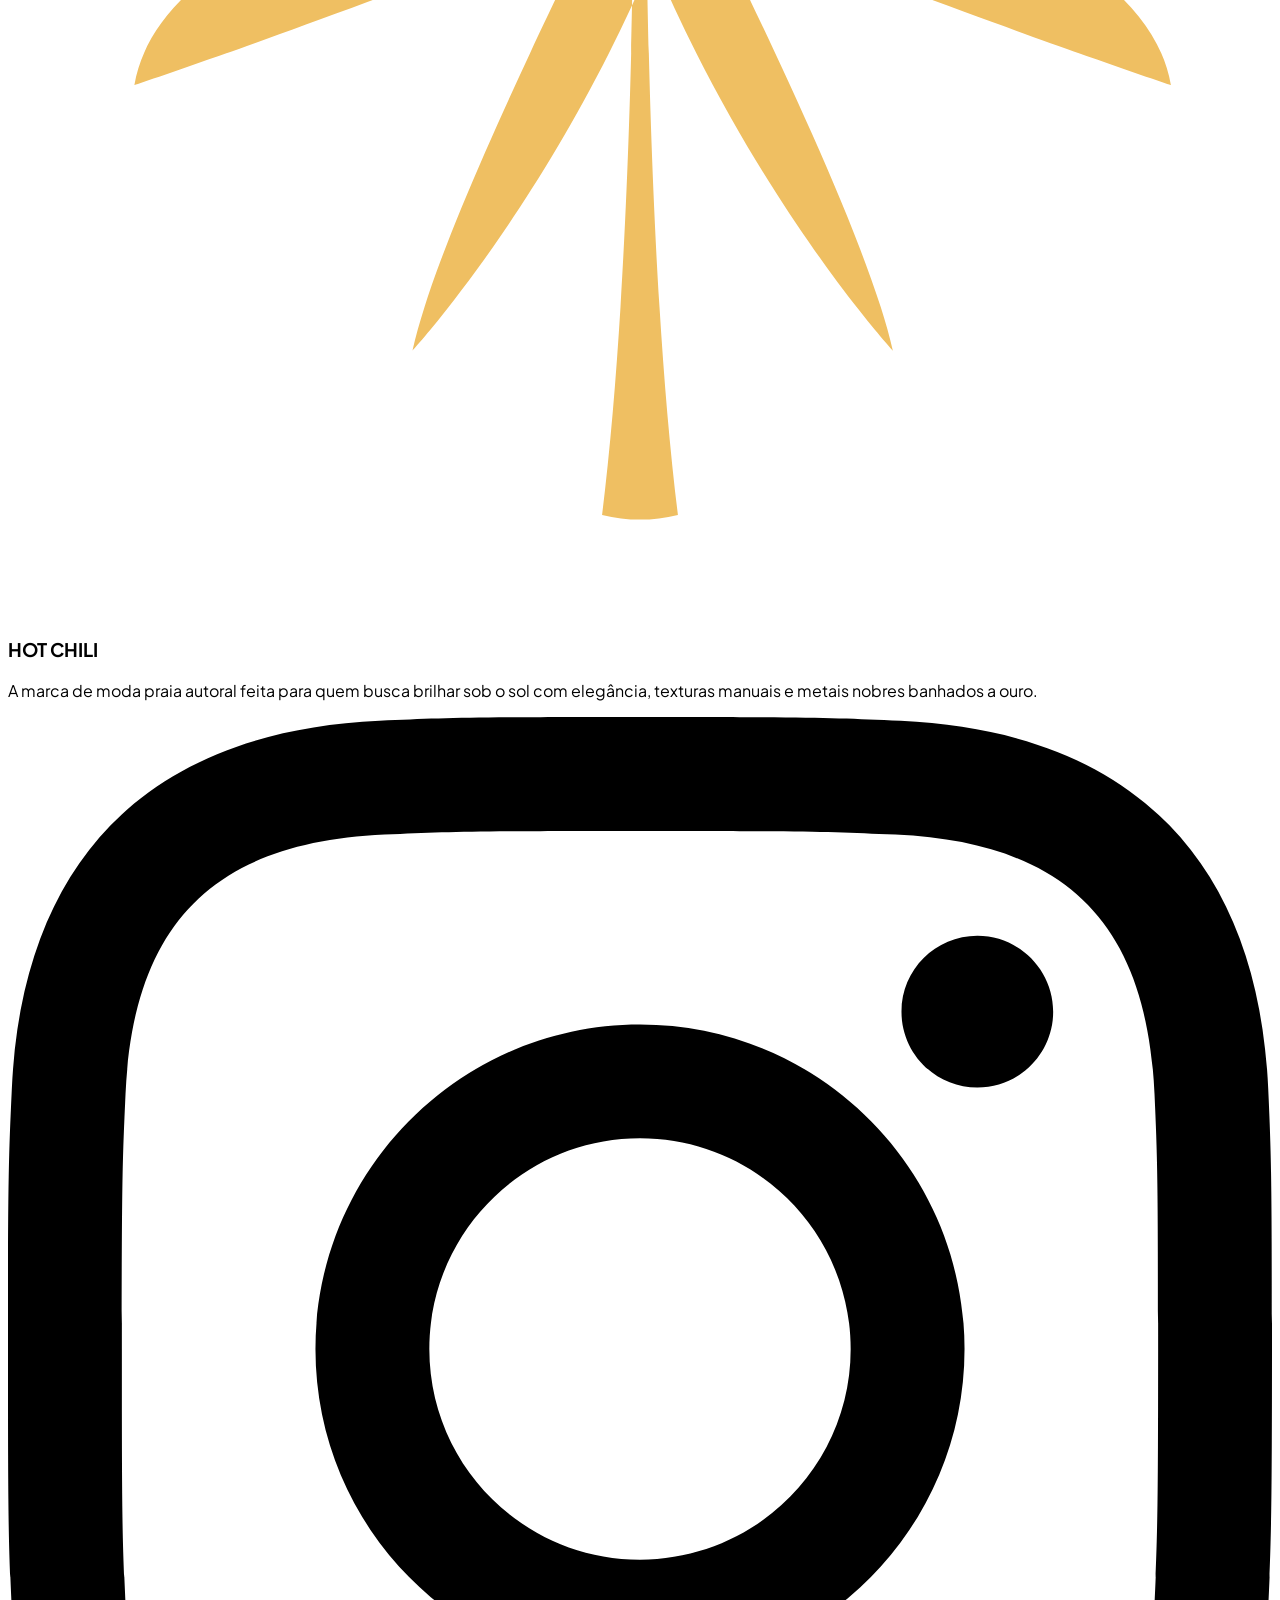
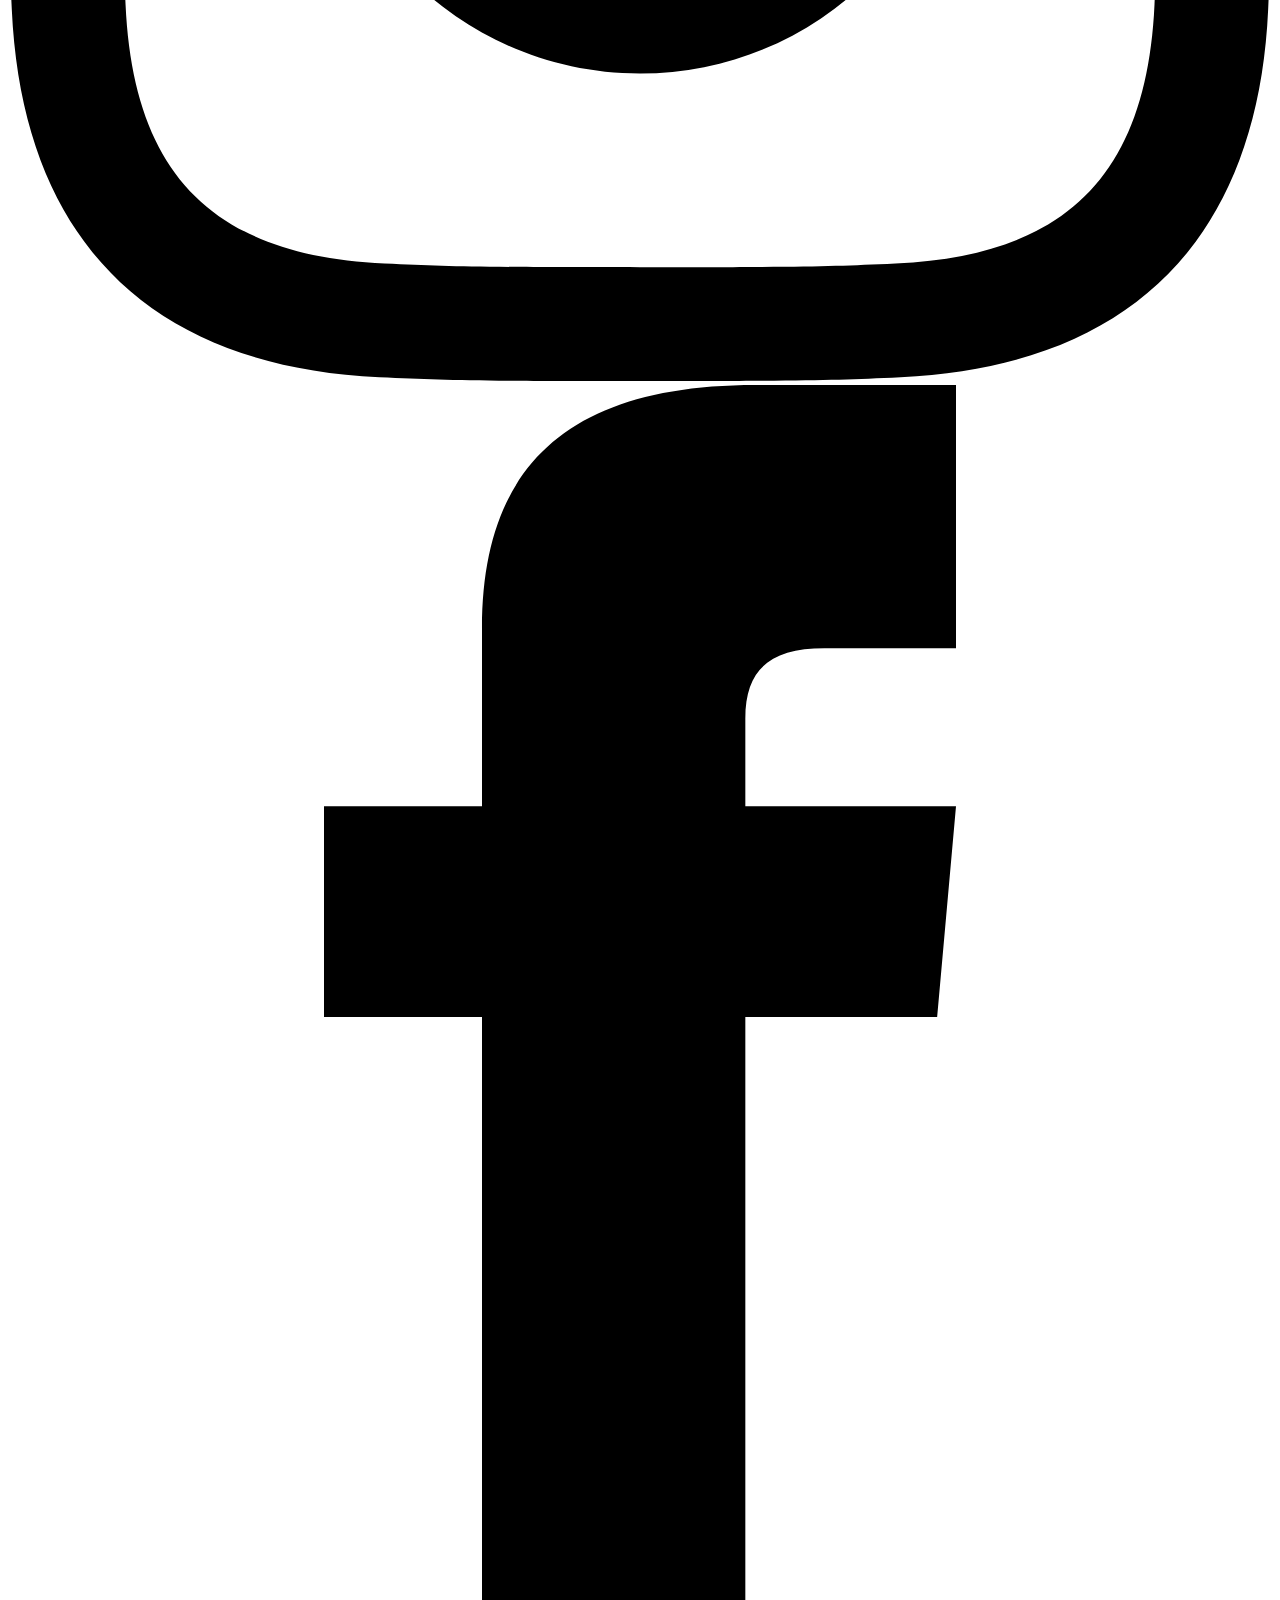
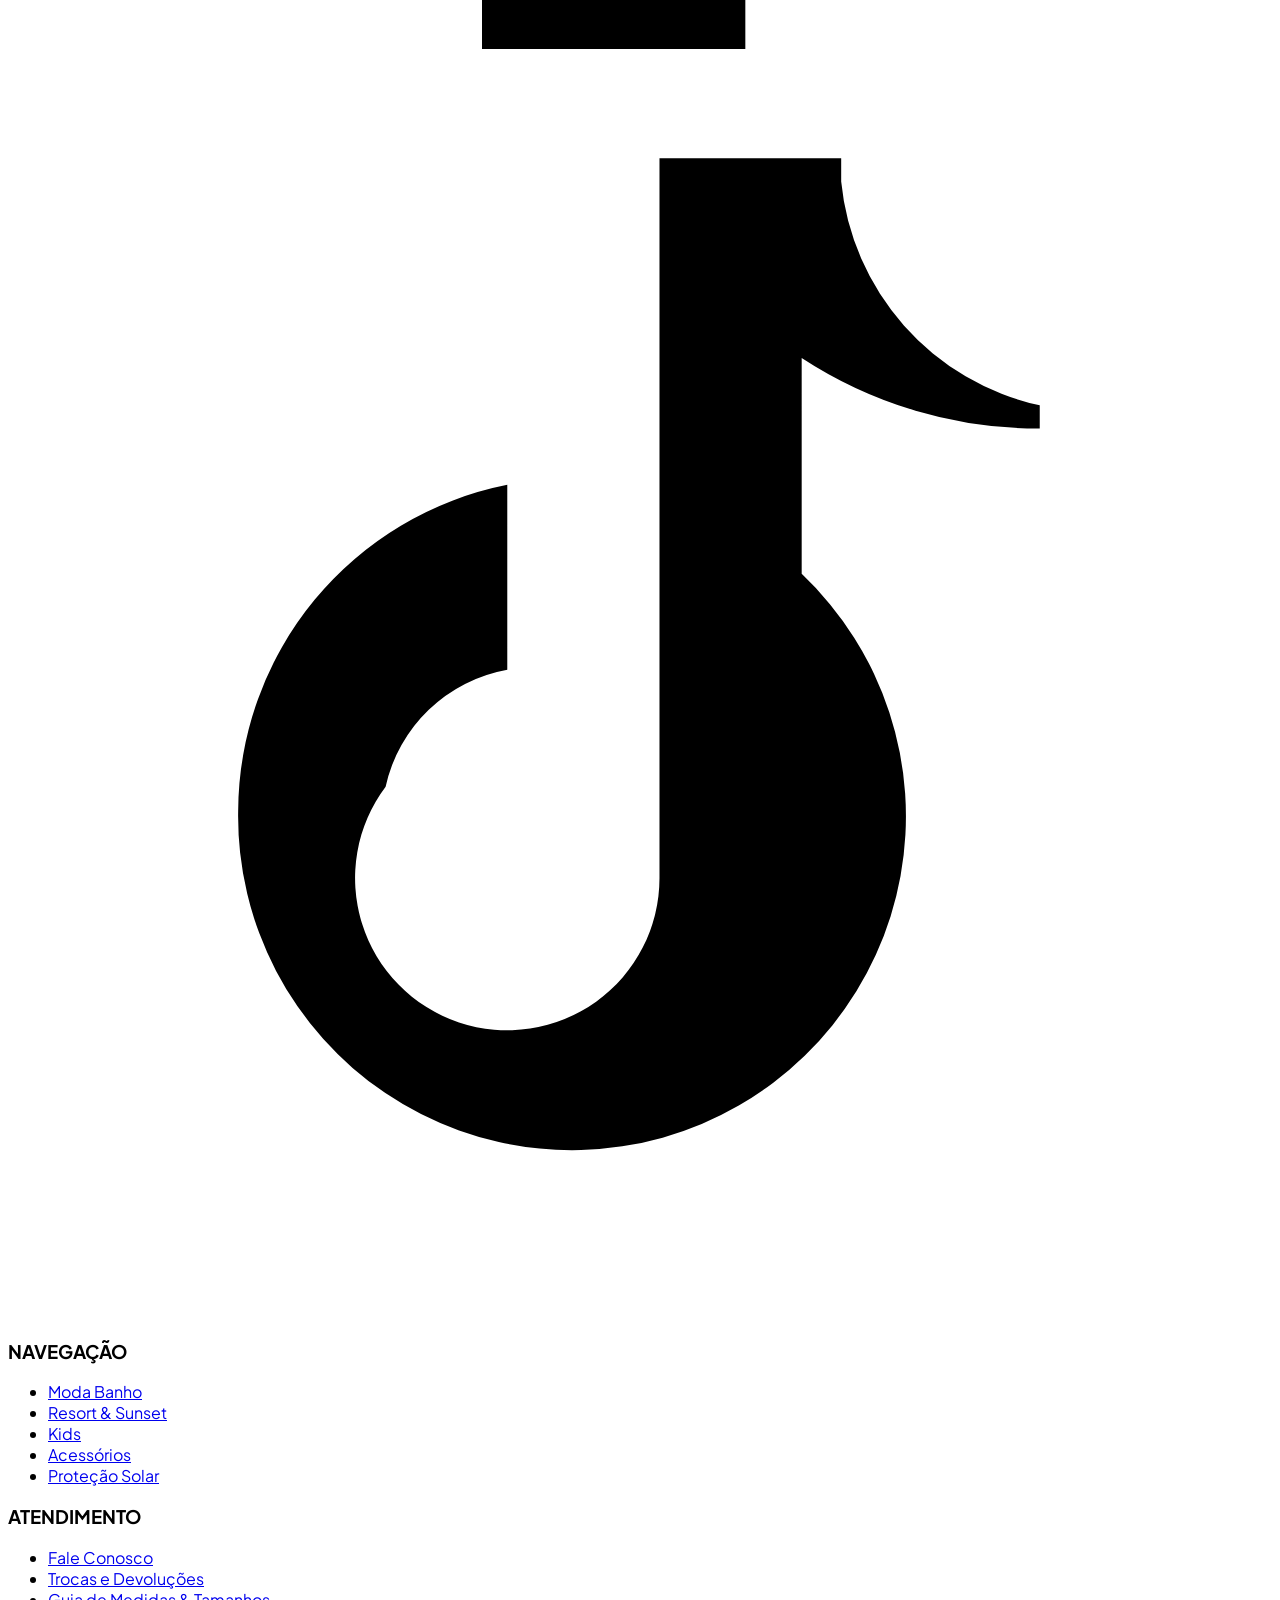
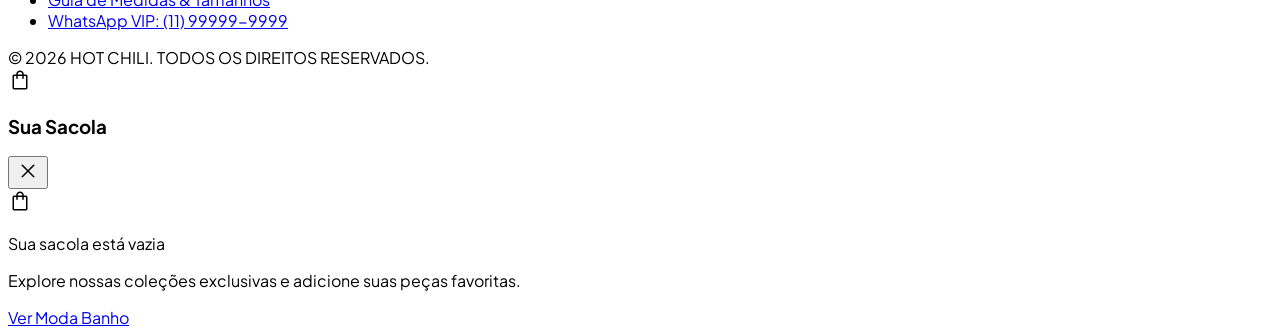
==== commit 57baba15: "feat: seguranca da API e upload, tipografia legivel, ajuste de layout mobile e icone da palmeira" ====
--- a/index.html
+++ b/index.html
@@ -4,10 +4,12 @@
     <meta charset="utf-8"/>
     <meta content="width=device-width, initial-scale=1.0, maximum-scale=5.0" name="viewport"/>
     <title>Hot Chili | Sinta a Efervescência do Verão - Luxury Beachwear</title>
+    <!-- Favicon -->
+    <link rel="icon" type="image/svg+xml" href="favicon.svg"/>
     <!-- Google Fonts -->
     <link href="https://fonts.googleapis.com" rel="preconnect"/>
     <link crossorigin="" href="https://fonts.gstatic.com" rel="preconnect"/>
-    <link href="https://fonts.googleapis.com/css2?family=Cinzel:wght@400..800&amp;family=Hanken+Grotesk:ital,wght@0,100..900;1,100..900&amp;family=Playfair+Display:ital,wght@0,400..900;1,400..900&amp;display=swap" rel="stylesheet"/>
+    <link href="https://fonts.googleapis.com/css2?family=Outfit:wght@400;500;600;700;800&amp;family=Plus+Jakarta+Sans:ital,wght@0,300;0,400;0,500;0,600;0,700;0,800;1,400&amp;display=swap" rel="stylesheet"/>
     <!-- Material Symbols -->
     <link href="https://fonts.googleapis.com/css2?family=Material+Symbols+Outlined:wght,FILL@100..700,0..1&amp;display=swap" rel="stylesheet"/>
     <!-- Tailwind CSS & Global Stylesheet -->
@@ -18,7 +20,7 @@
 <body data-page-id="home" class="bg-surface text-on-surface font-body-md antialiased selection:bg-primary-container selection:text-on-primary-container">
     <div id="header-root"></div>
 
-    <main class="pt-14 sm:pt-16 lg:pt-[65px]">
+    <main class="pt-16 lg:pt-[65px]">
         <!-- Painel 1: Hero Section Editorial (Renderizado dinamicamente via Hero.js & HomePage.js) -->
         <div id="hero-root"></div>
 
--- a/css/main.css
+++ b/css/main.css
@@ -8,6 +8,7 @@
 }
 
 body {
+    font-family: 'Plus Jakarta Sans', -apple-system, BlinkMacSystemFont, 'Segoe UI', Roboto, sans-serif;
     overflow-x: clip;
     -webkit-tap-highlight-color: transparent;
     touch-action: manipulation;
@@ -17,7 +18,7 @@
 .sticky-subnav {
     position: -webkit-sticky !important;
     position: sticky !important;
-    top: 56px !important;
+    top: 64px !important;
     z-index: 40 !important;
 }
 
